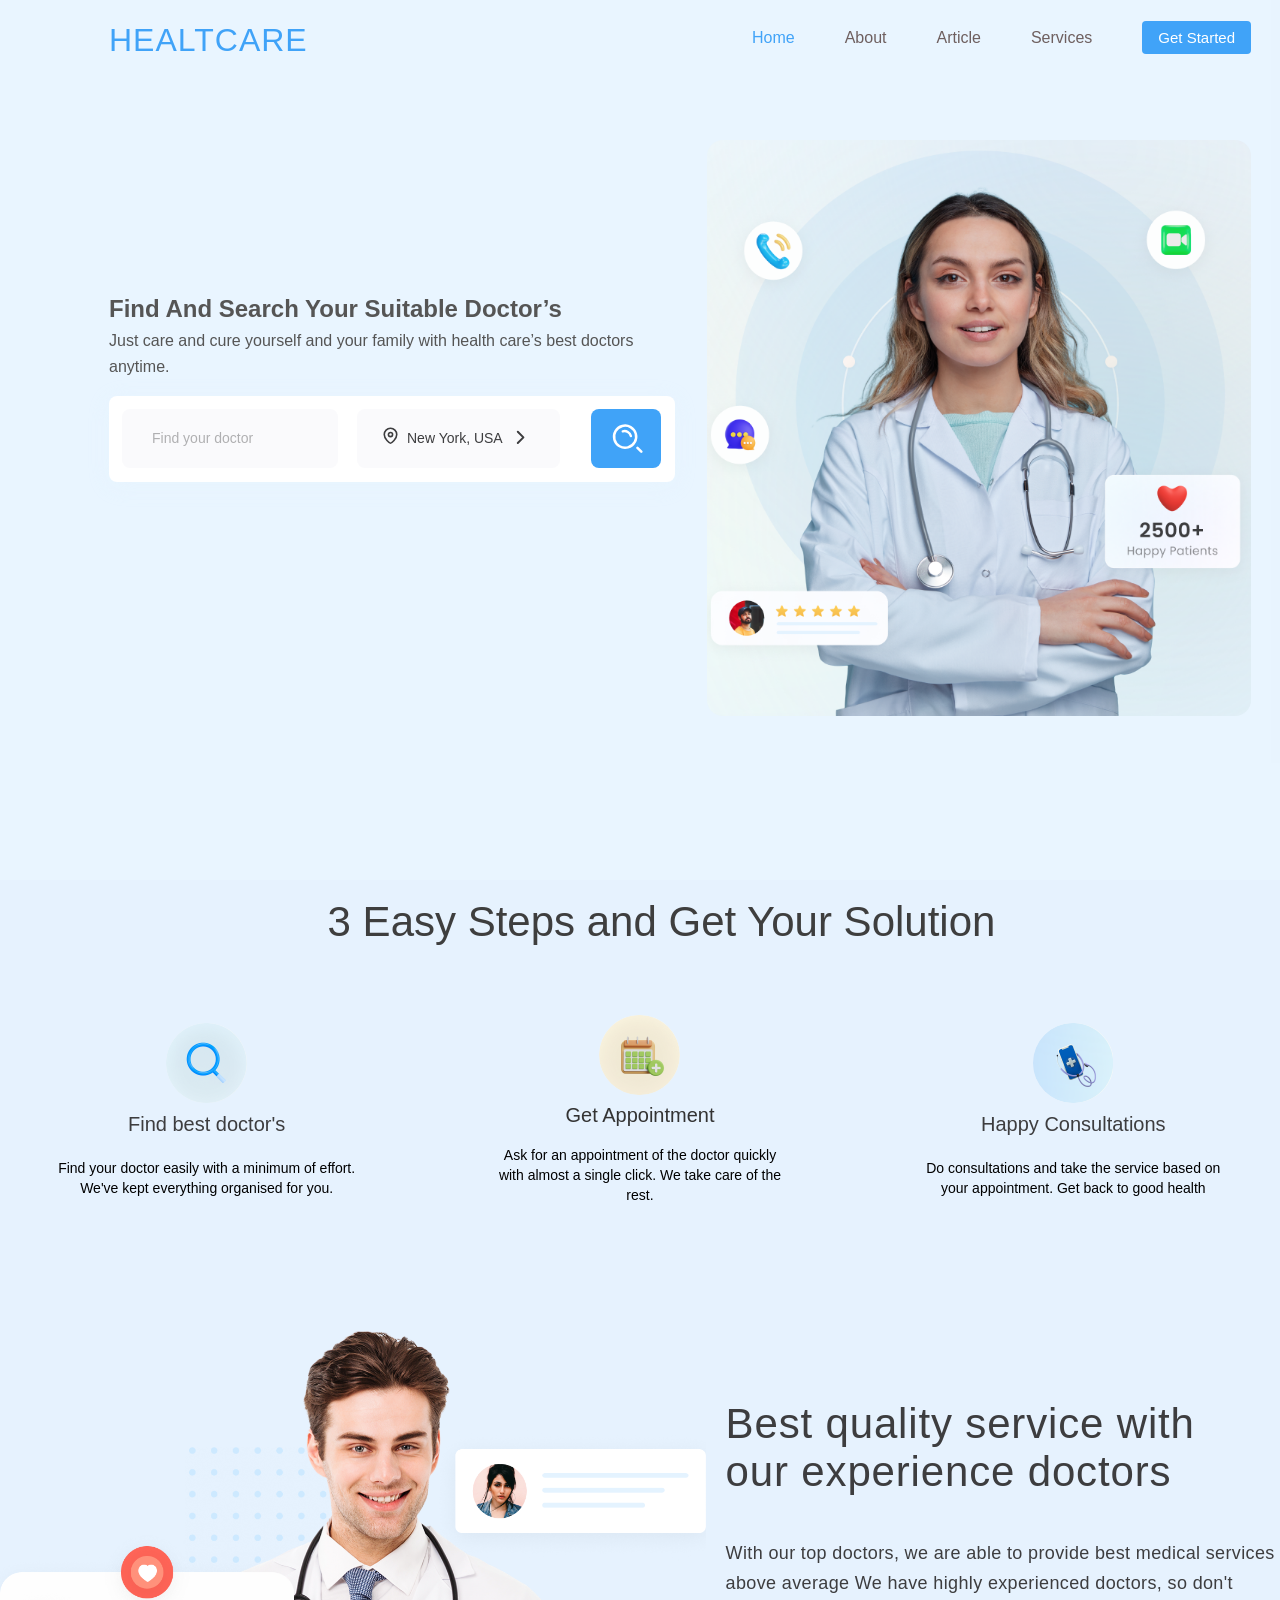
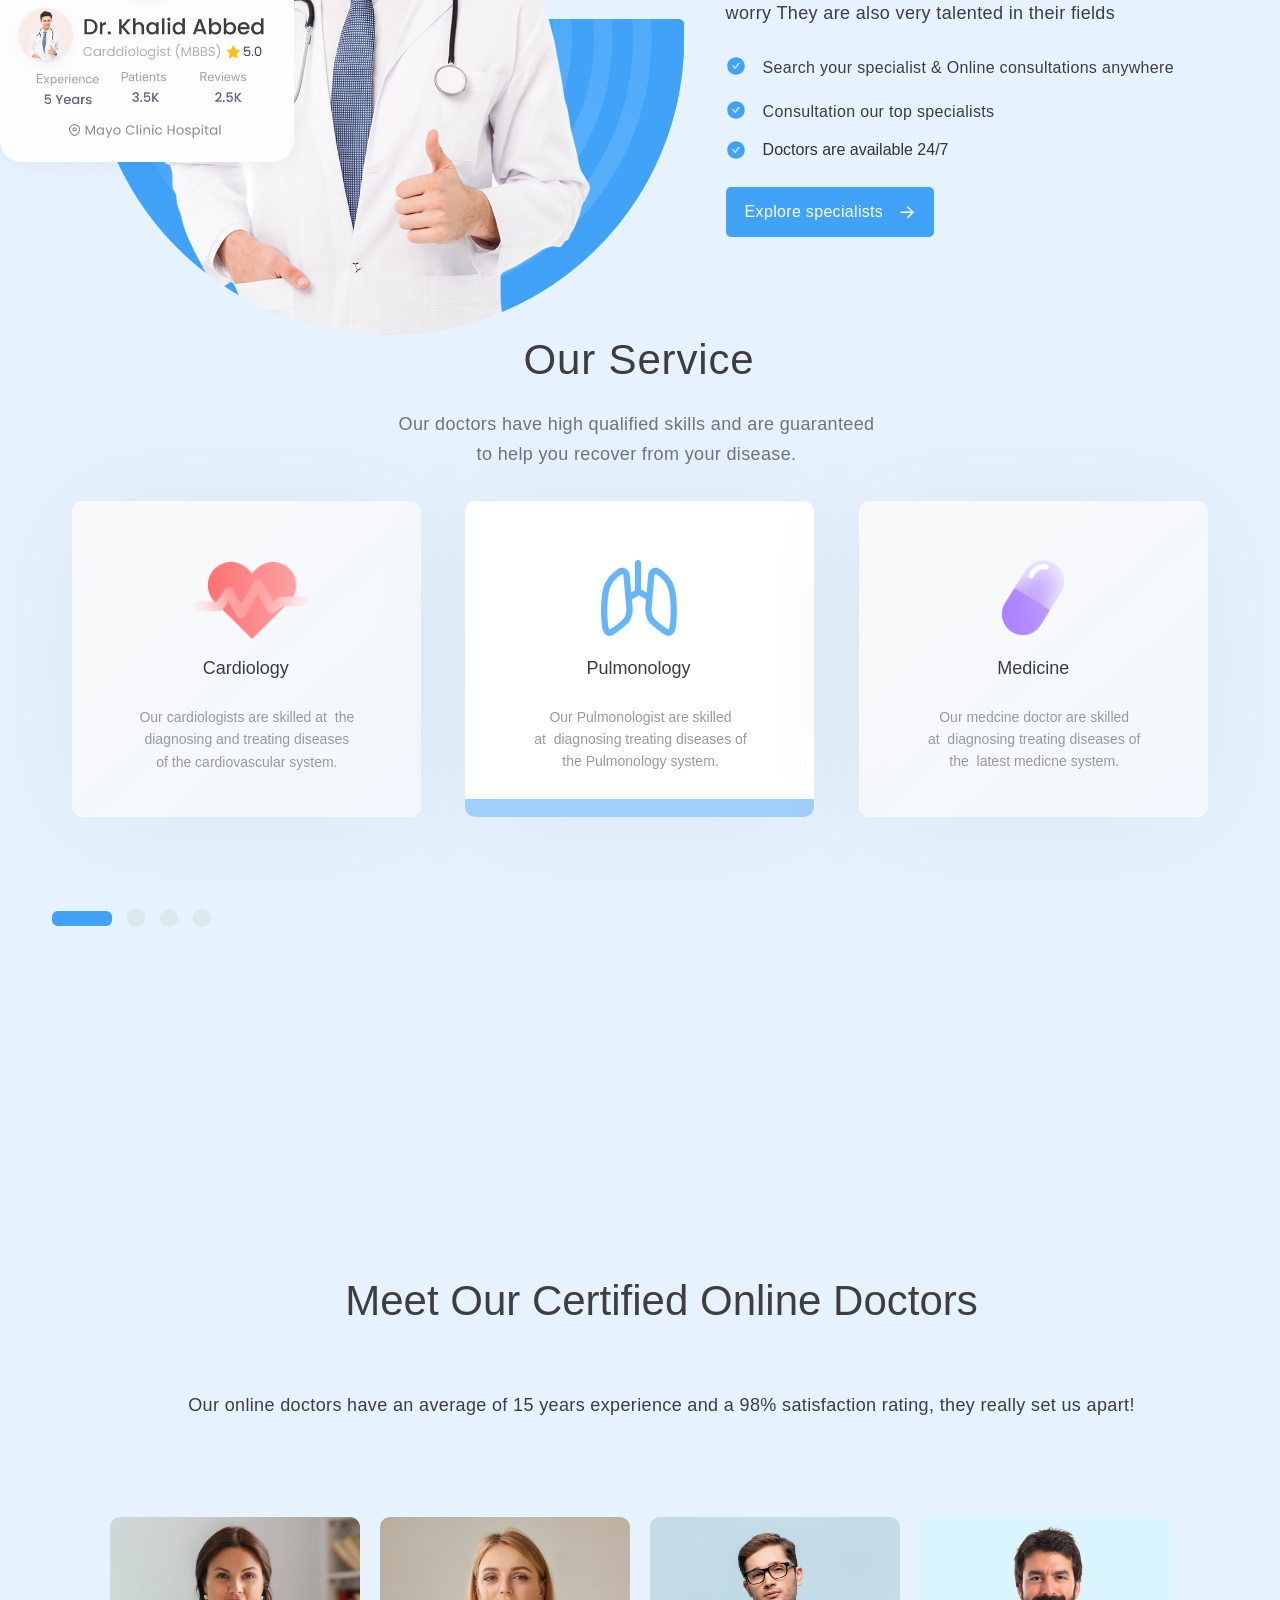
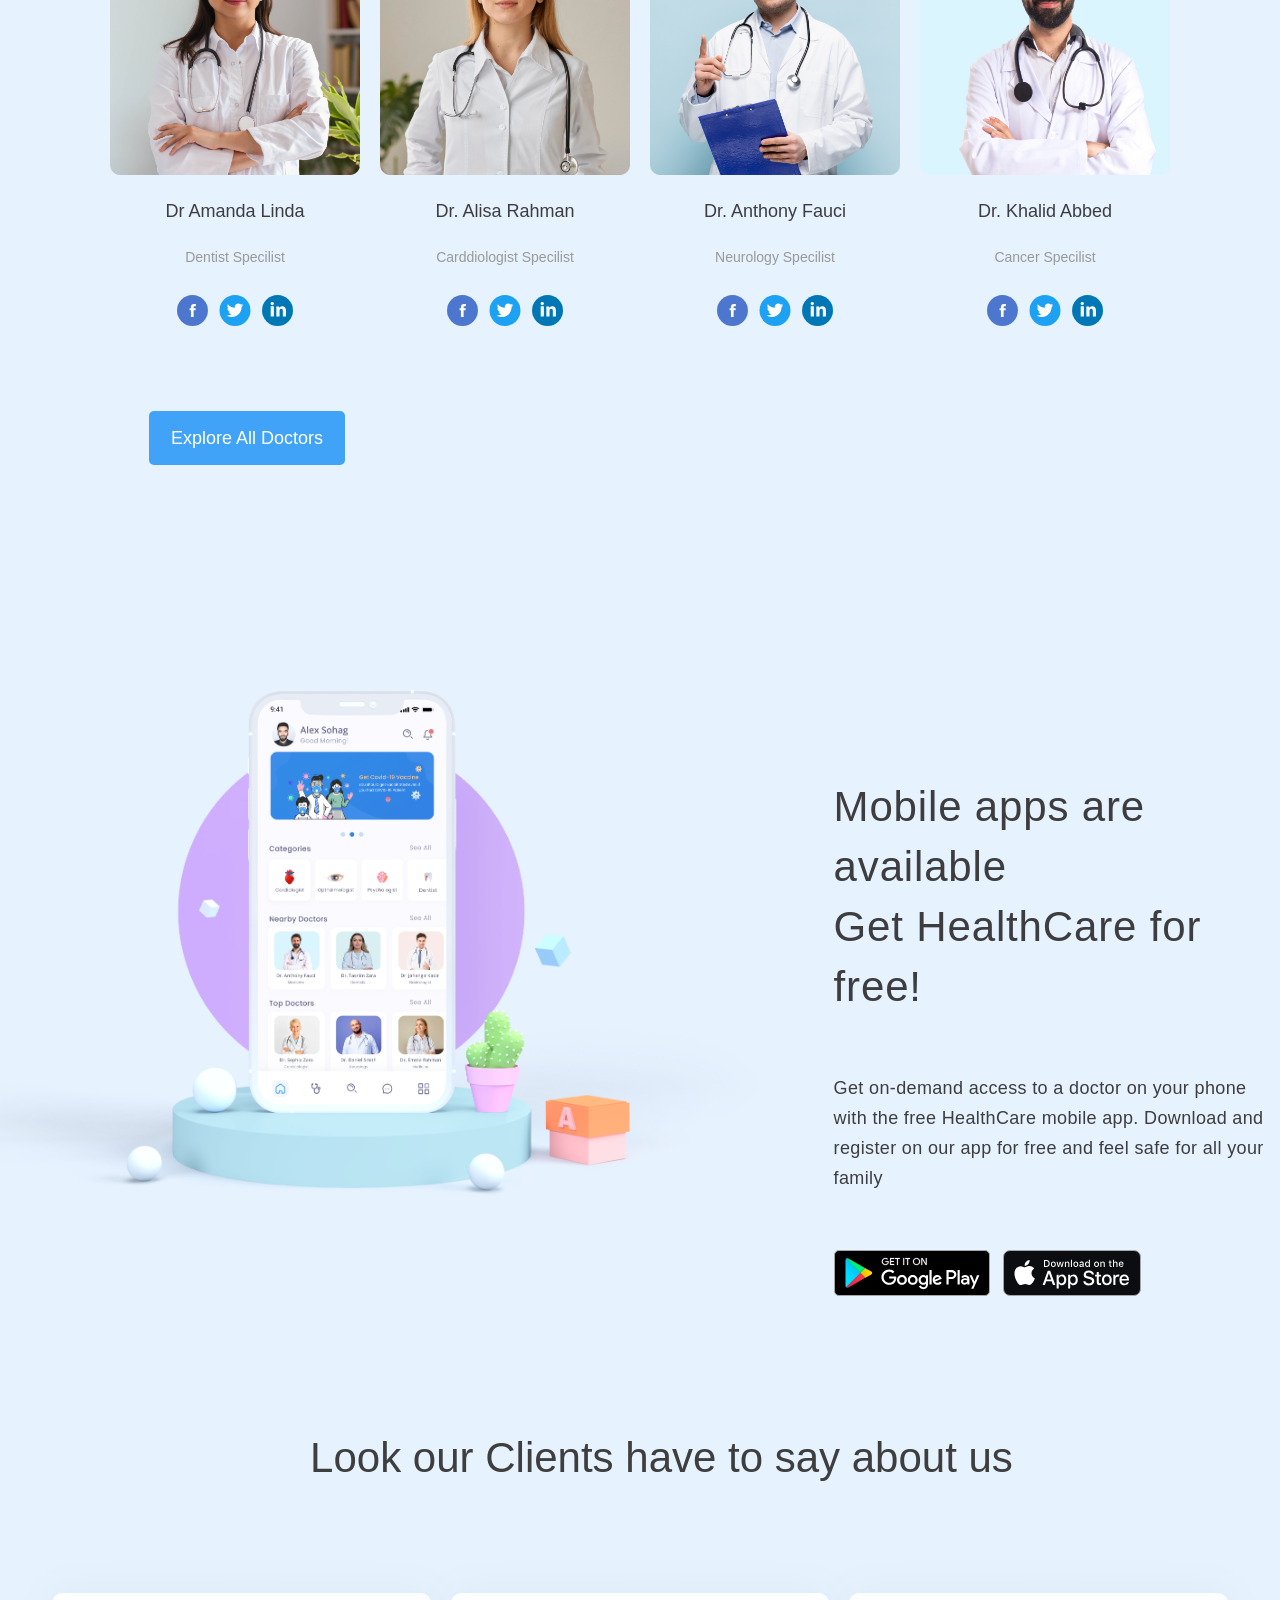
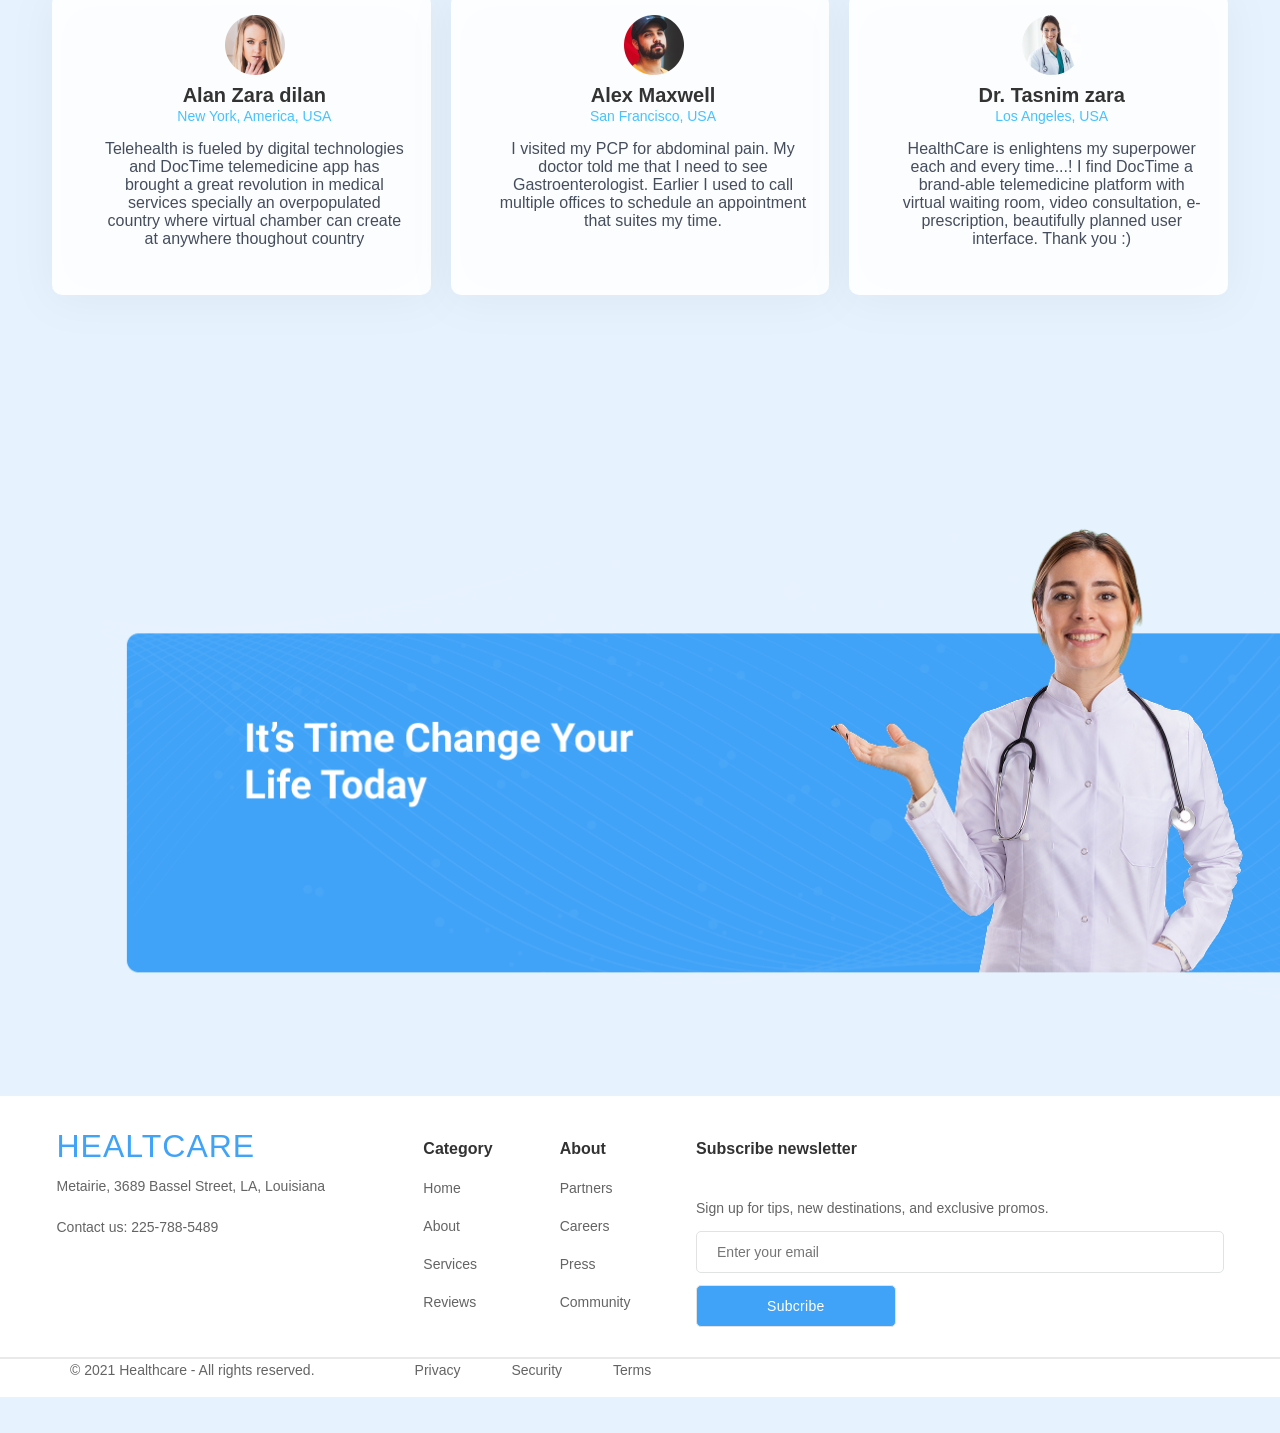
==== Lab3_4/index.html @ bb08fbaa "make lab3_4" ====
<!DOCTYPE html>
<html lang="en">
  <head>
    <meta charset="UTF-8" />
    <meta name="viewport" content="width=device-width, initial-scale=1.0" />
    <title>Healthcare - Medical Services</title>
    <link rel="stylesheet" href="style.css" />
  </head>
  <body>
    <div class="page-container">
      <main class="main-content">
        <header class="header-section">
          <div class="header-container">
            <div class="header-content">
              <div class="navigation-wrapper">
                <h1 class="logo">HEALTCARE</h1>
                <nav
                  class="main-navigation"
                  role="navigation"
                  aria-label="Main navigation"
                >
                  <ul class="nav-list">
                    <li><a href="#home" class="nav-link active">Home</a></li>
                    <li><a href="#about" class="nav-link">About</a></li>
                    <li><a href="#article" class="nav-link">Article</a></li>
                    <li><a href="#services" class="nav-link">Services</a></li>
                    <li>
                      <a href="#get-started" class="nav-link cta-button"
                        >Get Started</a
                      >
                    </li>
                  </ul>
                  <img src="img/burger.png" alt="" class="burger">
                </nav>
              </div>

              <section class="hero">
                <div class="container hero-inner">
                  <div class="hero-text">
                    <h1>Find And Search Your <span>Suitable Doctor’s</span></h1>
                    <p>
                      Just care and cure yourself and your family with health
                      care’s best doctors anytime.
                    </p>
                    <div class="search-box">
                      <div class="box">
                        <div class="search-cta">
                          <div class="rectangle"></div>
                          <div class="div"></div>
                          <div class="text-wrapper">Find your doctor</div>
                          <div class="rectangle-2"></div>
                          <div class="icon">
                            <div class="location">
                              <svg
                                width="15"
                                height="18"
                                viewBox="0 0 15 18"
                                fill="none"
                                xmlns="http://www.w3.org/2000/svg"
                              >
                                <path
                                  fill-rule="evenodd"
                                  clip-rule="evenodd"
                                  d="M9.58341 7.52731C9.58341 6.38437 8.65072 5.45825 7.5005 5.45825C6.34944 5.45825 5.41675 6.38437 5.41675 7.52731C5.41675 8.6694 6.34944 9.59552 7.5005 9.59552C8.65072 9.59552 9.58341 8.6694 9.58341 7.52731Z"
                                  stroke="#3D3D3F"
                                  stroke-width="1.6"
                                  stroke-linecap="round"
                                  stroke-linejoin="round"
                                />
                                <path
                                  fill-rule="evenodd"
                                  clip-rule="evenodd"
                                  d="M7.49962 16.2152C6.50089 16.2152 1.25003 11.9939 1.25003 7.57932C1.25003 4.12333 4.04761 1.32104 7.49962 1.32104C10.9516 1.32104 13.75 4.12333 13.75 7.57932C13.75 11.9939 8.49835 16.2152 7.49962 16.2152Z"
                                  stroke="#3D3D3F"
                                  stroke-width="1.6"
                                  stroke-linecap="round"
                                  stroke-linejoin="round"
                                />
                              </svg>
                            </div>
                          </div>
                          <div class="iconly-light-arrow">
                            <svg
                              width="20"
                              height="20"
                              viewBox="0 0 20 20"
                              fill="none"
                              xmlns="http://www.w3.org/2000/svg"
                            >
                              <path
                                d="M15.2 6.80005L9.6 12.4L4 6.80005"
                                stroke="#3D3D3F"
                                stroke-width="2"
                                stroke-linecap="round"
                                stroke-linejoin="round"
                              />
                            </svg>
                          </div>
                          <div class="text-wrapper-2">New York, USA</div>
                          <div class="rectangle-3"></div>
                          <div class="search-button">
                            <div class="search">
                              <svg
                                width="33"
                                height="37"
                                viewBox="0 0 33 37"
                                fill="none"
                                xmlns="http://www.w3.org/2000/svg"
                              >
                                <path
                                  d="M12.2201 4.99443C18.1222 3.40067 24.1989 6.89357 25.7929 12.7957C27.3867 18.6976 23.8945 24.7741 17.9927 26.3683C12.0906 27.9623 6.01335 24.4702 4.4191 18.5682C2.82504 12.666 6.31784 6.58848 12.2201 4.99443Z"
                                  stroke="white"
                                  stroke-width="2.5"
                                />
                                <path
                                  d="M20.8703 14.9758C19.9242 11.4725 16.3172 9.39954 12.8139 10.3457"
                                  stroke="white"
                                  stroke-width="2.5"
                                  stroke-linecap="round"
                                />
                                <path
                                  d="M27.4665 26.8059L31.2991 30.6875"
                                  stroke="white"
                                  stroke-width="2.5"
                                  stroke-linecap="round"
                                />
                              </svg>
                            </div>
                          </div>
                        </div>
                      </div>
                    </div>
                  </div>
                  <div class="hero-img">
                    <img src="img/hero.png" alt="Doctor" />
                  </div>
                </div>
              </section>
            </div>
          </div>
        </header>

        <div class="content-wrapper">
          <section class="steps-section" aria-labelledby="steps-heading">
            <h2 id="steps-heading" class="section-title">
              3 Easy Steps and Get Your Solution
            </h2>

            <div class="steps-container">
              <div class="steps-grid">
                <article class="step-card">
                  <div class="step-content">
                    <div class="step-header">
                      <img
                        src="img/search.png"
                        alt="Find doctors icon"
                        class="step-icon"
                      />
                      <h3 class="step-title">Find best doctor's</h3>
                    </div>
                    <p class="step-description">
                      Find your doctor easily with a minimum of effort. We've
                      kept everything organised for you.
                    </p>
                  </div>
                </article>

                <article class="step-card">
                  <div class="step-content">
                    <img
                      src="img/calendar.png"
                      alt="Get appointment icon"
                      class="step-icon"
                    />
                    <h3 class="step-title">Get Appointment</h3>
                    <p class="step-description">
                      Ask for an appointment of the doctor quickly with almost a
                      single click. We take care of the rest.
                    </p>
                  </div>
                </article>

                <article class="step-card">
                  <div class="step-content">
                    <div class="step-header">
                      <img
                        src="img/phone.png"
                        alt="Happy consultations icon"
                        class="step-icon"
                      />
                      <h3 class="step-title">Happy Consultations</h3>
                    </div>
                    <p class="step-description">
                      Do consultations and take the service based on your
                      appointment. Get back to good health
                    </p>
                  </div>
                </article>
              </div>
            </div>
          </section>

          <section
            class="quality-service-section"
            aria-labelledby="quality-heading"
          >
            <div class="quality-container">
              <div class="quality-image-wrapper">
                <img
                  src="img/Dr_Khalid.png"
                  alt="Quality service illustration"
                  class="quality-image"
                />
              </div>

              <div class="quality-content">
                <h2 id="quality-heading" class="quality-title">
                  Best quality service with our experience doctors
                </h2>
                <p class="quality-description">
                  With our top doctors, we are able to provide best medical
                  services above average We have highly experienced doctors, so
                  don't worry They are also very talented in their fields
                </p>

                <div class="features-list">
                  <div class="feature-item">
                    <div class="feature-icons">
                      <svg
                        width="18"
                        height="18"
                        viewBox="0 0 18 18"
                        fill="none"
                        xmlns="http://www.w3.org/2000/svg"
                        class="feature-icon"
                      >
                        <path
                          d="M9 0.25C4.16797 0.25 0.25 4.16797 0.25 9C0.25 13.832 4.16797 17.75 9 17.75C13.832 17.75 17.75 13.832 17.75 9C17.75 4.16797 13.832 0.25 9 0.25ZM12.7793 6.14258L8.66602 11.8457C8.60853 11.9259 8.53274 11.9913 8.44493 12.0364C8.35713 12.0815 8.25984 12.1051 8.16113 12.1051C8.06242 12.1051 7.96513 12.0815 7.87733 12.0364C7.78953 11.9913 7.71374 11.9259 7.65625 11.8457L5.2207 8.4707C5.14648 8.36719 5.2207 8.22266 5.34766 8.22266H6.26367C6.46289 8.22266 6.65234 8.31836 6.76953 8.48242L8.16016 10.4121L11.2305 6.1543C11.3477 5.99219 11.5352 5.89453 11.7363 5.89453H12.6523C12.7793 5.89453 12.8535 6.03906 12.7793 6.14258Z"
                          fill="#40A3F8"
                        />
                      </svg>
                    </div>
                    <div class="feature-text">
                      <p class="feature-title">
                        Search your specialist & Online consultations anywhere
                      </p>
                    </div>
                  </div>

                  <div class="feature-item">
                    <div class="feature-icons">
                      <svg
                        width="18"
                        height="18"
                        viewBox="0 0 18 18"
                        fill="none"
                        xmlns="http://www.w3.org/2000/svg"
                        class="feature-icon"
                      >
                        <path
                          d="M9 0.25C4.16797 0.25 0.25 4.16797 0.25 9C0.25 13.832 4.16797 17.75 9 17.75C13.832 17.75 17.75 13.832 17.75 9C17.75 4.16797 13.832 0.25 9 0.25ZM12.7793 6.14258L8.66602 11.8457C8.60853 11.9259 8.53274 11.9913 8.44493 12.0364C8.35713 12.0815 8.25984 12.1051 8.16113 12.1051C8.06242 12.1051 7.96513 12.0815 7.87733 12.0364C7.78953 11.9913 7.71374 11.9259 7.65625 11.8457L5.2207 8.4707C5.14648 8.36719 5.2207 8.22266 5.34766 8.22266H6.26367C6.46289 8.22266 6.65234 8.31836 6.76953 8.48242L8.16016 10.4121L11.2305 6.1543C11.3477 5.99219 11.5352 5.89453 11.7363 5.89453H12.6523C12.7793 5.89453 12.8535 6.03906 12.7793 6.14258Z"
                          fill="#40A3F8"
                        />
                      </svg>
                    </div>
                    <div class="feature-text">
                      <p class="feature-title">
                        Consultation our top specialists
                      </p>
                    </div>
                  </div>

                  <div class="feature-item">
                    <svg
                      width="18"
                      height="18"
                      viewBox="0 0 18 18"
                      fill="none"
                      xmlns="http://www.w3.org/2000/svg"
                      class="feature-icon"
                    >
                      <path
                        d="M9 0.25C4.16797 0.25 0.25 4.16797 0.25 9C0.25 13.832 4.16797 17.75 9 17.75C13.832 17.75 17.75 13.832 17.75 9C17.75 4.16797 13.832 0.25 9 0.25ZM12.7793 6.14258L8.66602 11.8457C8.60853 11.9259 8.53274 11.9913 8.44493 12.0364C8.35713 12.0815 8.25984 12.1051 8.16113 12.1051C8.06242 12.1051 7.96513 12.0815 7.87733 12.0364C7.78953 11.9913 7.71374 11.9259 7.65625 11.8457L5.2207 8.4707C5.14648 8.36719 5.2207 8.22266 5.34766 8.22266H6.26367C6.46289 8.22266 6.65234 8.31836 6.76953 8.48242L8.16016 10.4121L11.2305 6.1543C11.3477 5.99219 11.5352 5.89453 11.7363 5.89453H12.6523C12.7793 5.89453 12.8535 6.03906 12.7793 6.14258Z"
                        fill="#40A3F8"
                      />
                    </svg>
                    <p class="feature-title">Doctors are available 24/7</p>
                  </div>

                  <button class="explore-button" type="button">
                    <span>Explore specialists</span>
                    <svg
                      width="24"
                      height="24"
                      viewBox="0 0 24 24"
                      fill="none"
                      xmlns="http://www.w3.org/2000/svg"
                      class="button-icon"
                    >
                      <path
                        d="M10 12.25H22.0001"
                        stroke="white"
                        stroke-width="1.5"
                        stroke-linecap="round"
                        stroke-linejoin="round"
                      />
                      <path
                        d="M16.75 7L22 12.25L16.75 17.5001"
                        stroke="white"
                        stroke-width="1.5"
                        stroke-linecap="round"
                        stroke-linejoin="round"
                      />
                    </svg>
                  </button>
                </div>
              </div>
            </div>
          </section>

          <section class="services-section" aria-labelledby="services-heading">
            <div class="our-service">
              <div class="text-wrapper">Our Service</div>
              <p class="div">
                Our doctors have high qualified skills and are guaranteed to
                help you recover from your disease.
              </p>
              <div class="branches">
                <div class="cardiology">
                  <div class="rectangle"></div>
                  <div class="group">
                    <img class="icon" src="img/heart.png" />
                  </div>
                  <div class="text-wrapper-2">Cardiology</div>
                  <div class="flexcontainer">
                    <p class="text">
                      <span class="span"
                        >Our cardiologists are skilled at&nbsp;&nbsp;the
                        diagnosing and treating diseases</span
                      >
                    </p>
                    <p class="text">
                      <span class="span">of the cardiovascular system.</span>
                    </p>
                  </div>
                </div>
                <div class="pulmonology">
                  <div class="shape"><div class="rectangle-2"></div></div>
                  <div class="text-wrapper-3">Pulmonology</div>
                  <img class="icon" src="img/lungs.png" />
                  <p class="p">
                    Our Pulmonologist are skilled at&nbsp;&nbsp;diagnosing
                    treating diseases of the Pulmonology system.
                  </p>
                </div>
                <div class="medicine">
                  <div class="rectangle"></div>
                  <div class="group-2">
                    <img class="icon" src="img/pill.png" />
                  </div>
                  <div class="text-wrapper-4">Medicine</div>
                  <p class="p">
                    Our medcine doctor are skilled at&nbsp;&nbsp;diagnosing
                    treating diseases of the&nbsp;&nbsp;latest medicne system.
                  </p>
                </div>
              </div>
              <img class="nav-bar" src="img/slider.png" />
            </div>
          </section>

          <section class="doctors-section" aria-labelledby="doctors-heading">
            <h2 id="doctors-heading" class="section-title">
              Meet Our Certified Online Doctors
            </h2>
            <p class="doctors-description">
              Our online doctors have an average of 15 years experience and a
              98% satisfaction rating, they really set us apart!
            </p>

            <div class="doctors-grid">
              <article class="doctor-card">
                <img
                  src="img/doctor1.png"
                  alt="Dr Amanda Linda"
                  class="doctor-photo"
                />
                <h3 class="doctor-name">Dr Amanda Linda</h3>
                <p class="doctor-specialty">Dentist Specilist</p>
                <img
                  src="img/Social-Icons.svg"
                  alt="Rating stars"
                  class="doctor-rating"
                />
              </article>

              <article class="doctor-card">
                <img
                  src="img/doctor2.png"
                  alt="Dr. Alisa Rahman"
                  class="doctor-photo"
                />
                <h3 class="doctor-name">Dr. Alisa Rahman</h3>
                <p class="doctor-specialty">Carddiologist Specilist</p>
                <img
                  src="img/Social-Icons.svg"
                  alt="Rating stars"
                  class="doctor-rating"
                />
              </article>

              <article class="doctor-card">
                <img
                  src="img/doctor3.png"
                  alt="Dr. Anthony Fauci"
                  class="doctor-photo"
                />
                <h3 class="doctor-name">Dr. Anthony Fauci</h3>
                <p class="doctor-specialty">Neurology Specilist</p>
                <img
                  src="img/Social-Icons.svg"
                  alt="Rating stars"
                  class="doctor-rating"
                />
              </article>

              <article class="doctor-card">
                <img
                  src="img/doctor4.png"
                  alt="Dr. Khalid Abbed"
                  class="doctor-photo"
                />
                <h3 class="doctor-name">Dr. Khalid Abbed</h3>
                <p class="doctor-specialty">Cancer Specilist</p>
                <img
                  src="img/Social-Icons.svg"
                  alt="Rating stars"
                  class="doctor-rating"
                />
              </article>
            </div>

            <div class="explore-doctors-wrapper">
              <button class="explore-doctors-button" type="button">
                Explore All Doctors
              </button>
            </div>
          </section>

          <section
            class="mobile-app-section"
            aria-labelledby="mobile-app-heading"
          >
            <div class="mobile-app-container">
              <div class="mobile-app-image-wrapper">
                <img
                  src="img/mobile_app.png"
                  alt="Mobile app preview"
                  class="mobile-app-image"
                />
              </div>

              <div class="mobile-app-content">
                <h2 id="mobile-app-heading" class="mobile-app-title">
                  Mobile apps are available<br />Get HealthCare for free!<br />
                </h2>
                <p class="mobile-app-description">
                  Get on-demand access to a doctor on your phone with the free
                  HealthCare mobile app. Download and register on our app for
                  free and feel safe for all your family
                </p>
                <img
                  src="img/download.svg"
                  alt="Download app buttons"
                  class="download-buttons"
                />
              </div>
            </div>
          </section>

          <section
            class="testimonials-section"
            aria-labelledby="testimonials-heading"
          >
            <h2 id="testimonials-heading" class="section-title">
              Look our Clients have to say about us
            </h2>

            <div class="testimonials-grid">
              <article class="testimonial-card">
                <div class="testimonial-content">
                  <img
                    src="img/client1.png"
                    alt="Alan Zara dilan"
                    class="client-photo"
                  />
                  <h3 class="client-name">Alan Zara dilan</h3>
                  <p class="client-location">New York, America, USA</p>
                  <blockquote class="testimonial-text">
                    Telehealth is fueled by digital technologies and DocTime
                    telemedicine app has brought a great revolution in medical
                    services specially an overpopulated country where virtual
                    chamber can create at anywhere thoughout country
                  </blockquote>
                </div>
              </article>

              <article class="testimonial-card">
                <div class="testimonial-content">
                  <img
                    src="img/client2.png"
                    alt="Alex Maxwell"
                    class="client-photo"
                  />
                  <h3 class="client-name">Alex Maxwell</h3>
                  <p class="client-location">San Francisco, USA</p>
                  <blockquote class="testimonial-text">
                    I visited my PCP for abdominal pain. My doctor told me that
                    I need to see Gastroenterologist. Earlier I used to call
                    multiple offices to schedule an appointment that suites my
                    time.
                  </blockquote>
                </div>
              </article>

              <article class="testimonial-card">
                <div class="testimonial-content">
                  <img
                    src="img/client3.png"
                    alt="Alex Maxwell"
                    class="client-photo"
                  />
                  <h3 class="client-name">Dr. Tasnim zara</h3>
                  <p class="client-location">Los Angeles, USA</p>
                  <blockquote class="testimonial-text">
                    HealthCare is enlightens my superpower each and every
                    time...! I find DocTime a brand-able telemedicine platform
                    with virtual waiting room, video consultation,
                    e-prescription, beautifully planned user interface. Thank
                    you :)
                  </blockquote>
                </div>
              </article>
            </div>
          </section>
        </div>
      </main>

      <div class="cta-section">
        <img src="img/banner.png" alt="" />
      </div>

      <footer class="footer-section">
        <div class="footer-container">
          <div class="footer-content">
            <div class="footer-brand">
              <h2 class="footer-logo">HEALTCARE</h2>
              <address class="footer-address">
                <p>Metairie, 3689 Bassel Street, LA, Louisiana</p>
                <p>Contact us: 225-788-5489</p>
              </address>
            </div>

            <div class="footer-links">
              <div class="footer-columns">
                <div class="footer-column">
                  <h3 class="footer-column-title">Category</h3>
                  <ul class="footer-list">
                    <li><a href="#home" class="footer-link">Home</a></li>
                    <li><a href="#about" class="footer-link">About</a></li>
                    <li>
                      <a href="#services" class="footer-link">Services</a>
                    </li>
                    <li><a href="#reviews" class="footer-link">Reviews</a></li>
                  </ul>
                </div>

                <div class="footer-column">
                  <h3 class="footer-column-title">About</h3>
                  <ul class="footer-list">
                    <li>
                      <a href="#partners" class="footer-link">Partners</a>
                    </li>
                    <li><a href="#careers" class="footer-link">Careers</a></li>
                    <li><a href="#press" class="footer-link">Press</a></li>
                    <li>
                      <a href="#community" class="footer-link">Community</a>
                    </li>
                  </ul>
                </div>

                <div class="footer-column newsletter-column">
                  <h3 class="footer-column-title">Subscribe newsletter</h3>
                  <p class="newsletter-description">
                    Sign up for tips, new destinations, and exclusive promos.
                  </p>
                  <form
                    class="newsletter-form"
                    role="form"
                    aria-label="Newsletter subscription"
                  >
                    <div class="email-input-wrapper">
                      <label for="email-input" class="visually-hidden"
                        >Email address</label
                      >
                      <input
                        type="email"
                        id="email-input"
                        class="email-input"
                        placeholder="Enter your email"
                        required
                      />
                    </div>
                    <button type="submit" class="subscribe-button">
                      Subcribe
                    </button>
                  </form>
                </div>
              </div>
            </div>
          </div>
        </div>

        <div class="footer-divider"></div>

        <div class="footer-bottom">
          <p class="copyright">© 2021 Healthcare - All rights reserved.</p>
          <nav
            class="footer-legal-nav"
            role="navigation"
            aria-label="Legal navigation"
          >
            <ul class="legal-links">
              <li><a href="#privacy" class="legal-link">Privacy</a></li>
              <li><a href="#security" class="legal-link">Security</a></li>
              <li><a href="#terms" class="legal-link">Terms</a></li>
            </ul>
          </nav>
        </div>
      </footer>
    </div>
  </body>
</html>
---- Lab3_4/style.css ----
* {
  margin: 0;
  padding: 0;
  box-sizing: border-box;
}

body {
  font-family: -apple-system, Roboto, Helvetica, sans-serif;
  line-height: 1.6;
  color: #333;
}

.visually-hidden {
  position: absolute;
  width: 1px;
  height: 1px;
  padding: 0;
  margin: -1px;
  overflow: hidden;
  clip: rect(0, 0, 0, 0);
  white-space: nowrap;
  border: 0;
}

.page-container {
  background-color: #e6f2fe;
  overflow: hidden;
  display: flex;
  flex-direction: column;
  position: relative;
  min-height: 6050px;
  width: 100%;
  padding-bottom: 36px;
  align-items: stretch;
}

@media (max-width: 991px) {
  .page-container {
    max-width: 100%;
  }
}

.page-background {
  position: absolute;
  inset: 0;
  height: 100%;
  width: 100%;
  object-fit: cover;
  object-position: center;
}

.main-content {
  position: relative;
  display: flex;
  width: 100%;
  padding-bottom: 285px;
  flex-direction: column;
  align-items: stretch;
}

@media (max-width: 991px) {
  .main-content {
    max-width: 100%;
    padding-bottom: 100px;
  }
}

.header-section {
  background-color: rgba(238, 250, 255, 0.3);
  width: 100%;
  font-weight: 500;
}

@media (max-width: 991px) {
  .header-section {
    max-width: 100%;
  }
}

.header-container {
  display: flex;
  flex-direction: column;
  background-blend-mode: normal;
  position: relative;
  min-height: 880px;
  width: 100%;
  padding: 24px 0 1px 80px;
}

@media (max-width: 991px) {
  .header-container {
    max-width: 100%;
    padding-left: 20px;
  }
}

.header-background {
  position: absolute;
  inset: 0;
  height: 100%;
  width: 100%;
  object-fit: cover;
  object-position: center;
}

.header-content {
  position: relative;
  align-self: center;
  display: flex;
  width: 100%;
  max-width: 1142px;
  align-items: stretch;
  gap: 20px;
  flex-wrap: wrap;
  justify-content: space-between;
}

@media (max-width: 991px) {
  .header-content {
    max-width: 100%;
  }
}

.navigation-wrapper {
  position: relative;
  align-self: center;
  display: flex;
  width: 100%;
  max-width: 1142px;
  align-items: stretch;
  gap: 20px;
  flex-wrap: wrap;
  justify-content: space-between;
}

.logo {
  color: rgba(64, 163, 248, 1);
  letter-spacing: 1px;
  font: 32px/1 Rubik, -apple-system, Roboto, Helvetica, sans-serif;
  margin: 0;
}

.main-navigation {
  align-self: start;
  margin-top: 5px;
}

.nav-list {
  display: flex;
  align-items: stretch;
  gap: 40px 50px;
  font: 16px Poppins, -apple-system, Roboto, Helvetica, sans-serif;
  list-style: none;
}

@media (max-width: 991px) {
  .nav-list {
    max-width: 100%;
    flex-wrap: wrap;
    gap: 20px;
  }
}

.nav-link {
  text-decoration: none;
  color: rgba(110, 95, 95, 1);
  transition: color 0.3s ease;
}

.nav-link:hover,
.nav-link:focus {
  color: rgba(64, 163, 248, 1);
}

.nav-link.active {
  color: rgba(64, 163, 248, 1);
}

.cta-button {
  color: rgba(255, 255, 255, 1);
  font-size: 15px;
  line-height: 1;
  background-color: rgba(64, 163, 248, 1);
  padding: 8px 16px;
  border-radius: 4px;
}

.hero {
  padding: 4rem 0;
  display: flex;
  align-items: center;
}

.hero-inner {
  display: grid;
  grid-template-columns: 1fr 1fr;
  gap: 2rem;
}

.hero-text {
  margin-top: 150px;
  margin-bottom: 1rem;
  color: #555;
  overflow: visible;
}

.hero-text p {
  margin-bottom: 1rem;
  color: #555;
}

@media (max-width: 600px) {
  .hero-text {
    width: 80%;
  }
}

@media (max-width: 480px) {
  .hero-text {
    width: 300px;
  }
}

.search-box {
  display: flex;
  gap: 0.5rem;
}

.box {
  position: relative;
  width: 566px;
  height: 86px;
}

.box .search-cta {
  display: flex;
  top: 601px;
  left: 137px;
  width: 570px;
  height: 86px;
}

.box .rectangle {
  top: 0;
  left: 0;
  width: 566px;
  height: 86px;
  background-color: #ffffff;
  box-shadow: 0px 4px 22px #e3f4fb4c;
  position: absolute;
  border-radius: 8px;
}

.box .div {
  top: 13px;
  left: 13px;
  width: 216px;
  height: 59px;
  background-color: #f5f6fa85;
  position: absolute;
  border-radius: 8px;
}

.box .text-wrapper {
  position: absolute;
  top: 30px;
  left: 43px;
  font-family: "Poppins-Regular", Helvetica;
  font-weight: 400;
  color: #0000004c;
  font-size: 14px;
  letter-spacing: 0;
  line-height: 24px;
  white-space: nowrap;
}

.box .rectangle-2 {
  top: 13px;
  left: 248px;
  width: 203px;
  height: 59px;
  background-color: #f5f6fa85;
  position: absolute;
  border-radius: 8px;
}

.box .icon {
  position: absolute;
  width: 2.63%;
  height: 17.32%;
  top: 36.42%;
  left: 48.25%;
  display: flex;
}

.box .location {
  margin-left: 8.33%;
  width: 12.5px;
  margin-right: 8.33%;
  flex: 1;
  position: relative;
}

.box .stroke {
  position: absolute;
  width: 33.33%;
  height: 27.78%;
  top: 22.41%;
  left: 26.93%;
}

.box .img {
  position: absolute;
  width: 100%;
  height: 100%;
  top: -5.37%;
  left: -6.4%;
}

.box .iconly-light-arrow {
  position: absolute;
  top: 32px;
  left: 402px;
  width: 19px;
  height: 19px;
  transform: rotate(-90deg);
}

.box .iconly-light-arrow-2 {
  position: absolute;
  width: 100%;
  height: 100%;
  top: 0;
  left: 0;
  transform: rotate(90deg);
}

.box .text-wrapper-2 {
  position: absolute;
  top: 30px;
  left: 298px;
  font-family: "Poppins-Regular", Helvetica;
  font-weight: 400;
  color: #3d3d3f;
  font-size: 14px;
  letter-spacing: 0;
  line-height: 24px;
  white-space: nowrap;
}

.box .rectangle-3 {
  top: 13px;
  left: 482px;
  width: 70px;
  height: 59px;
  background-color: #40a3f8;
  position: absolute;
  border-radius: 8px;
}

.box .search-button {
  position: absolute;
  width: 25px;
  height: 31px;
  top: 25px;
  left: 501px;
  display: flex;
}

.box .search {
  margin-top: 0;
  width: 24.64px;
  height: 31.03px;
  margin-left: 0;
  position: relative;
}

.box .ellipse {
  position: absolute;
  top: 1px;
  left: 0;
  width: 25px;
  height: 25px;
  border-radius: 12.32px;
  border: 2.5px solid;
  border-color: #ffffff;
}

.box .ellipse-2 {
  position: absolute;
  top: 6px;
  left: 10px;
  width: 11px;
  height: 7px;
  transform: rotate(15.11deg);
}

.box .vector {
  position: absolute;
  top: 25px;
  left: 20px;
  width: 6px;
  height: 6px;
  transform: rotate(15.11deg);
}

@media (max-width: 610px) {
  .box {
    display: none;
  }
}

.hero-img img {
  width: 100%;
  border-radius: 16px;
}

@media (max-width: 1024px) {
  .hero-inner,
  .app-inner {
    grid-template-columns: 1fr;
  }
  .hero-text {
    margin-top: 0;
  }
}

@media (max-width: 991px) {
  .hero-image {
    max-width: 100%;
    margin-top: 40px;
  }
}

.content-wrapper {
  display: flex;
  width: 100%;
  flex-direction: column;
  align-items: center;
}

@media (max-width: 991px) {
  .content-wrapper {
    max-width: 100%;
    margin-top: 40px;
    margin-left: 20px;
  }
}

.steps-section {
  width: 100%;
  text-align: center;
}

.section-title {
  color: rgba(62, 62, 62, 1);
  margin-left: 43px;
  font: 500 42px/2 Roboto, -apple-system, Roboto, Helvetica, sans-serif;
}

@media (max-width: 991px) {
  .section-title {
    max-width: 100%;
    font-size: 32px;
    margin-left: 0;
  }
}

.steps-container {
  align-self: end;
  margin-top: 51px;
  width: 100%;
}

@media (max-width: 991px) {
  .steps-container {
    max-width: 100%;
    margin: 40px 10px 0 0;
  }
}

.steps-grid {
  gap: 20px;
  display: flex;
  align-items: center;
  justify-content: space-around;
}

@media (max-width: 991px) {
  .steps-grid {
    flex-direction: column;
    align-items: stretch;
    gap: 40px;
  }
}

.step-card {
  display: flex;
  flex-direction: column;
  align-items: stretch;
  line-height: normal;
  width: 300px;
  margin-left: 0px;
}

@media (max-width: 991px) {
  .step-card {
    width: 100%;
  }
}

.step-content {
  flex-grow: 1;
  font-family: Roboto, -apple-system, Roboto, Helvetica, sans-serif;
  text-align: center;
}

.step-header {
  display: flex;
  flex-direction: column;
  font-size: 20px;
  color: rgba(61, 61, 63, 1);
  font-weight: 500;
  line-height: 1.6;
  padding: 0 42px;
}

@media (max-width: 991px) {
  .step-header {
    padding: 0 20px;
  }
}

.step-icon {
  aspect-ratio: 1.01;
  object-fit: contain;
  object-position: center;
  width: 81px;
  align-self: center;
  margin-bottom: 5px;
  border-radius: 40px;
}

.step-title {
  margin: 0;
  font-size: 20px;
  font-weight: 500;
}

.step-description {
  color: #000000;
  font-size: 14px;
  font-weight: 400;
  line-height: 20px;
  text-align: center;
  margin-top: 18px;
}

.services-section {
  position: relative;
  width: 1177px;
  height: 640px;
}

.services-section .our-service {
  top: 2063px;
  left: 135px;
  width: 1181px;
  height: 640px;
}

.services-section .text-wrapper {
  position: absolute;
  top: 0;
  left: 472px;
  font-family: "Roboto-Medium", Helvetica;
  font-weight: 500;
  color: #3d3d3f;
  font-size: 42px;
  letter-spacing: 0.84px;
  line-height: normal;
  white-space: nowrap;
}

.services-section .div {
  position: absolute;
  top: 73px;
  left: 345px;
  width: 480px;
  font-family: "Roboto-Regular", Helvetica;
  font-weight: 400;
  color: #3d3d3fb2;
  font-size: 18px;
  text-align: center;
  letter-spacing: 0.36px;
  line-height: 30px;
}

.services-section .branches {
  margin-top: 165px;
  display: flex;
  flex-direction: row;
  justify-content: space-around;
}

@media (max-width: 1200px) {
  .services-section {
    position: relative;
    width: 1177px;
    height: 900px;
  }
  .services-section .branches {
    gap: 20px;
    flex-direction: column;
    justify-self: center;
  }
  .services-section .nav-bar {
    display: none !important;
  }
}
.services-section .cardiology {
  position: relative;
  width: 353px;
  height: 316px;
}

.services-section .rectangle {
  position: absolute;
  top: 0;
  left: 0;
  width: 349px;
  height: 316px;
  border-radius: 10px;
  box-shadow: 0px 4px 120px #0000000d;
  background: linear-gradient(
    139deg,
    rgba(254, 254, 254, 0) 0%,
    rgba(249, 249, 249, 1) 0%,
    rgba(254, 254, 254, 0.51) 100%
  );
}

.services-section .group {
  position: absolute;
  top: 61px;
  left: 121px;
  width: 108px;
  height: 72px;
}

.services-section .vector {
  position: absolute;
  top: 0;
  left: 14px;
  width: 83px;
  height: 72px;
}

.services-section .img {
  position: absolute;
  top: 17px;
  left: 0;
  width: 108px;
  height: 36px;
}

.services-section .text-wrapper-2 {
  position: absolute;
  top: 152px;
  left: 131px;
  font-family: "Roboto-Medium", Helvetica;
  font-weight: 500;
  color: #3d3d3f;
  font-size: 18px;
  text-align: center;
  letter-spacing: 0;
  line-height: 30px;
  white-space: nowrap;
}

.services-section .flexcontainer {
  display: flex;
  flex-direction: column;
  align-items: flex-start;
  gap: 1px;
  position: absolute;
  width: 224px;
  height: 80px;
  top: 205px;
  left: 63px;
}

.services-section .text {
  position: relative;
  align-self: stretch;
  font-family: "Roboto-Regular", Helvetica;
  font-weight: 400;
  color: #999999;
  font-size: 14px;
  text-align: center;
  letter-spacing: 0;
  line-height: 22px;
}

.services-section .span {
  font-family: "Roboto-Regular", Helvetica;
  font-weight: 400;
  color: #999999;
  font-size: 14px;
  letter-spacing: 0;
  line-height: 22px;
}

.services-section .pulmonology {
  position: relative;
  width: 353px;
  height: 316px;
}

.services-section .shape {
  position: absolute;
  top: 0;
  left: 0;
  width: 349px;
  height: 316px;
  display: flex;
  background-color: #ffffff;
  border-radius: 10px;
  box-shadow: 0px 4px 120px #0000000d;
}

.services-section .rectangle-2 {
  margin-top: 298px;
  width: 349px;
  height: 18px;
  background-color: #40a3f8;
  border-radius: 0px 0px 10px 10px;
  box-shadow: 0px 4px 120px #0000000d;
  opacity: 0.5;
}

.services-section .text-wrapper-3 {
  position: absolute;
  top: 152px;
  left: 121px;
  font-family: "Roboto-Medium", Helvetica;
  font-weight: 500;
  color: #3d3d3f;
  font-size: 18px;
  text-align: center;
  letter-spacing: 0;
  line-height: 30px;
  white-space: nowrap;
}

.services-section .icon {
  height: 77px;
}

.services-section .pulmonology .icon {
  position: absolute;
  width: 77px;
  height: 77px;
  top: 59px;
  left: 136px;
}

.services-section .p {
  position: absolute;
  top: 205px;
  left: 63px;
  width: 224px;
  font-family: "Roboto-Regular", Helvetica;
  font-weight: 400;
  color: #999999;
  font-size: 14px;
  text-align: center;
  letter-spacing: 0;
  line-height: 22px;
}

.services-section .medicine {
  position: relative;
  width: 353px;
  height: 316px;
}

.services-section .group-2 {
  position: absolute;
  top: 58px;
  left: 138px;
  width: 74px;
  height: 78px;
  transform: rotate(-4.38deg);
}

.services-section .rectangle-3 {
  position: absolute;
  top: 6px;
  left: 1px;
  width: 63px;
  height: 72px;
  transform: rotate(4.38deg);
}

.services-section .subtract {
  position: absolute;
  top: 0;
  left: 18px;
  width: 55px;
  height: 55px;
  transform: rotate(4.38deg);
}

.services-section .vector-stroke {
  position: absolute;
  top: 4px;
  left: 36px;
  width: 23px;
  height: 15px;
  transform: rotate(4.38deg);
}

.services-section .text-wrapper-4 {
  position: absolute;
  top: 152px;
  left: 138px;
  font-family: "Roboto-Medium", Helvetica;
  font-weight: 500;
  color: #3d3d3f;
  font-size: 18px;
  text-align: center;
  letter-spacing: 0;
  line-height: 30px;
  white-space: nowrap;
}

.services-section .nav-bar {
  display: flex;
  margin-top: 92px;
  width: 159px;
  height: 18px;
  justify-self: center;
}

.quality-service-section {
  align-self: stretch;
  margin-top: 95px;
}

@media (max-width: 991px) {
  .quality-service-section {
    max-width: 100%;
    margin-top: 40px;
  }
}

.quality-container {
  gap: 20px;
  display: flex;
}

@media (max-width: 991px) {
  .quality-container {
    flex-direction: column;
    align-items: stretch;
    gap: 0px;
  }
}

.quality-image-wrapper {
  display: flex;
  flex-direction: column;
  align-items: stretch;
  line-height: normal;
  width: 56%;
  margin-left: 0px;
}

@media (max-width: 991px) {
  .quality-image-wrapper {
    width: 100%;
  }
}

.quality-image {
  aspect-ratio: 1.11;
  object-fit: contain;
  object-position: center;
  width: 100%;
  border-radius: 0px 0px 0px 0px;
  flex-grow: 1;
}

@media (max-width: 991px) {
  .quality-image {
    max-width: 100%;
    margin-top: 40px;
  }
}

.quality-content {
  display: flex;
  flex-direction: column;
  align-items: stretch;
  line-height: normal;
  width: 44%;
  margin-left: 20px;
  align-self: stretch;
  margin: auto 0;
}

@media (max-width: 991px) {
  .quality-content {
    width: 100%;
    max-width: 100%;
    margin-top: 40px;
    margin-left: 0;
  }
}

.quality-title {
  color: var(--textv-2, #3d3d3f);
  letter-spacing: 0.84px;
  align-self: stretch;
  margin-right: 21px;
  font: 500 42px Roboto, -apple-system, Roboto, Helvetica, sans-serif;
}

@media (max-width: 991px) {
  .quality-title {
    max-width: 100%;
    margin-right: 10px;
    font-size: 32px;
  }
}

.quality-description {
  color: #3d3d3f;
  letter-spacing: 0.36px;
  align-self: stretch;
  margin-top: 42px;
  font: 400 18px/30px Roboto, -apple-system, Roboto, Helvetica, sans-serif;
}

@media (max-width: 991px) {
  .quality-description {
    max-width: 100%;
    margin-top: 40px;
  }
}

.features-list {
  margin-top: 25px;
}

.feature-item {
  display: flex;
  align-items: stretch;
  gap: 17px;
  margin-bottom: 14px;
}

.feature-icons {
  margin: auto 0;
}

.feature-icon {
  aspect-ratio: 1;
  object-fit: contain;
  object-position: center;
  width: 20px;
  display: block;
  margin-bottom: 4px;
}

.feature-text {
  display: flex;
  flex-direction: column;
  align-items: stretch;
  color: rgba(61, 61, 63, 1);
  letter-spacing: 0.32px;
  flex-grow: 1;
  flex-shrink: 0;
  flex-basis: 0;
  width: fit-content;
  font: 400 16px/30px Roboto, -apple-system, Roboto, Helvetica, sans-serif;
}

.feature-title {
  margin: 0;
}

.feature-subtitle {
  align-self: start;
  margin-top: 14px;
  margin: 0;
}

.explore-button {
  border-radius: 5px;
  background-color: var(--promary, #40a3f8);
  display: flex;
  margin-top: 24px;
  align-items: stretch;
  color: rgba(255, 255, 255, 1);
  letter-spacing: 0.32px;
  padding: 10px 19px;
  font: 400 16px/30px Roboto, -apple-system, Roboto, Helvetica, sans-serif;
  border: none;
  cursor: pointer;
  transition: background-color 0.3s ease;
}

.explore-button:hover,
.explore-button:focus {
  background-color: #2e8fd9;
}

.button-icon {
  aspect-ratio: 1;
  object-fit: contain;
  object-position: center;
  width: 24px;
  flex-shrink: 0;
  margin: auto 0;
  margin-left: 8px;
}

@media (max-width: 991px) {
  .services-section {
    margin-top: 40px;
  }
}

.services-description {
  color: #3d3d3f;
  letter-spacing: 0.36px;
  text-align: center;
  margin: 24px 0 0 42px;
  font: 400 18px/30px Roboto, -apple-system, Roboto, Helvetica, sans-serif;
}

@media (max-width: 991px) {
  .services-description {
    max-width: 100%;
    margin-left: 0;
  }
}

.services-grid {
  align-self: end;
  width: 100%;
  max-width: 1044px;
  margin: 245px 56px 0 0;
  gap: 20px;
  display: flex;
}

@media (max-width: 991px) {
  .services-grid {
    max-width: 100%;
    margin: 40px 10px 0 0;
    flex-direction: column;
    align-items: stretch;
    gap: 40px;
  }
}

.service-card {
  display: flex;
  flex-grow: 1;
  flex-direction: column;
  align-items: stretch;
  font-family: Roboto, -apple-system, Roboto, Helvetica, sans-serif;
  text-align: center;
  width: 33%;
}

@media (max-width: 991px) {
  .service-card {
    width: 100%;
    margin-top: 40px;
  }
}

.service-title {
  color: var(--textv-2, #3d3d3f);
  font-size: 18px;
  font-weight: 500;
  line-height: 2;
  align-self: center;
  margin: 0;
}

.service-description {
  color: rgba(153, 153, 153, 1);
  font-size: 14px;
  font-weight: 400;
  line-height: 22px;
  margin-top: 23px;
}

.doctors-section {
  margin-top: 283px;
  text-align: center;
}

@media (max-width: 991px) {
  .doctors-section {
    max-width: 100%;
  }
}

.doctors-description {
  color: #3d3d3f;
  letter-spacing: 0.36px;
  text-align: center;
  margin: 47px 0 0 43px;
  font: 400 18px/30px Roboto, -apple-system, Roboto, Helvetica, sans-serif;
}

@media (max-width: 991px) {
  .doctors-description {
    max-width: 100%;
    margin-top: 40px;
    margin-left: 0;
  }
}

.doctors-grid {
  align-self: end;
  margin-top: 97px;
  width: 100%;
  max-width: 1150px;
  gap: 20px;
  display: flex;
}

@media (max-width: 991px) {
  .doctors-grid {
    max-width: 100%;
    margin: 40px 5px 0 0;
    flex-direction: column;
    align-items: stretch;
    gap: 40px;
  }
}

.doctor-card {
  display: flex;
  flex-grow: 1;
  flex-direction: column;
  align-items: center;
  font-family: Roboto, -apple-system, Roboto, Helvetica, sans-serif;
  text-align: center;
  width: 25%;
}

@media (max-width: 991px) {
  .doctor-card {
    width: 100%;
    margin-top: 40px;
  }
}

.doctor-photo {
  aspect-ratio: 0.97;
  object-fit: contain;
  object-position: center;
  width: 250px;
  border-radius: 0px 0px 0px 0px;
  align-self: center;
}

.doctor-name {
  color: var(--textv-2, #3d3d3f);
  font-size: 18px;
  font-weight: 500;
  line-height: 2;
  margin-top: 18px;
  margin: 18px 0 0 0;
}

.doctor-specialty {
  color: rgba(153, 153, 153, 1);
  font-size: 14px;
  font-weight: 400;
  line-height: 2;
  margin-top: 14px;
}

.doctor-rating {
  aspect-ratio: 3.47;
  object-fit: contain;
  object-position: center;
  width: 132px;
  margin-top: 24px;
  max-width: 100%;
}

.explore-doctors-wrapper {
  margin: 78px 0 0 39px;
  justify-items: center;
}

@media (max-width: 991px) {
  .explore-doctors-wrapper {
    margin-top: 40px;
    margin-left: 0;
  }
}

.explore-doctors-button {
  border-radius: 5px;
  background-color: var(--promary, #40a3f8);
  display: flex;
  max-width: 100%;
  flex-direction: column;
  align-items: stretch;
  color: #fff;
  text-align: center;
  justify-content: center;
  padding: 9px 22px;
  font: 400 18px/2 Roboto, -apple-system, Roboto, Helvetica, sans-serif;
  border: none;
  cursor: pointer;
  transition: background-color 0.3s ease;
  text-shadow: 0 4px 22px rgba(0, 0, 0, 0.05);
}

@media (max-width: 991px) {
  .explore-doctors-button {
    padding: 0 20px;
  }
}

.explore-doctors-button:hover,
.explore-doctors-button:focus {
  background-color: #2e8fd9;
}

.mobile-app-section {
  margin-top: 120px;
  width: 100%;
  max-width: 1305px;
}

@media (max-width: 991px) {
  .mobile-app-section {
    max-width: 100%;
    margin-top: 40px;
  }
}

.mobile-app-container {
  gap: 20px;
  display: flex;
}

@media (max-width: 991px) {
  .mobile-app-container {
    flex-direction: column;
    align-items: stretch;
    gap: 0px;
  }
}

.mobile-app-image-wrapper {
  display: flex;
  flex-direction: column;
  align-items: stretch;
  line-height: normal;
  width: 64%;
  margin-left: 0px;
}

@media (max-width: 991px) {
  .mobile-app-image-wrapper {
    width: 100%;
  }
}

.mobile-app-image {
  aspect-ratio: 1.18;
  object-fit: contain;
  object-position: center;
  width: 100%;
  flex-grow: 1;
}

@media (max-width: 991px) {
  .mobile-app-image {
    max-width: 100%;
  }
}

.mobile-app-content {
  display: flex;
  flex-direction: column;
  align-items: stretch;
  line-height: normal;
  width: 36%;
  margin-left: 20px;
  margin-top: 192px;
  font-family: Roboto, -apple-system, Roboto, Helvetica, sans-serif;
}

@media (max-width: 991px) {
  .mobile-app-content {
    width: 100%;
    max-width: 100%;
    margin-top: 40px;
    margin-left: 0;
  }
}

.mobile-app-title {
  color: var(--textv-2, #3d3d3f);
  font-size: 42px;
  font-weight: 500;
  line-height: 60px;
  letter-spacing: 0.84px;
  margin: 0;
}

@media (max-width: 991px) {
  .mobile-app-title {
    max-width: 100%;
    font-size: 32px;
    line-height: 48px;
  }
}

.mobile-app-description {
  color: #3d3d3f;
  font-size: 18px;
  font-weight: 400;
  line-height: 30px;
  letter-spacing: 0.36px;
  margin-top: 56px;
}

@media (max-width: 991px) {
  .mobile-app-description {
    max-width: 100%;
    margin: 40px 10px 0 0;
  }
}

.download-buttons {
  aspect-ratio: 6.67;
  object-fit: contain;
  object-position: center;
  width: 307px;
  border-radius: 0px 0px 0px 0px;
  margin-top: 57px;
  max-width: 100%;
}

.testimonials-section {
  margin-top: 120px;
  text-align: center;
}

@media (max-width: 991px) {
  .testimonials-section {
    max-width: 100%;
    margin-top: 40px;
  }
}

@media (max-width: 350px) {
  .download-buttons {
    aspect-ratio: 6.67;
    object-fit: contain;
    object-position: center;
    width: 80%;
    border-radius: 0px 0px 0px 0px;
    margin-top: 57px;
    max-width: 100%;
  }
}

.testimonials-grid {
  align-self: center;
  width: 100%;
  max-width: 1176px;
  margin: 93px 0 -57px;
  gap: 20px;
  display: flex;
}

@media (max-width: 991px) {
  .testimonials-grid {
    max-width: 100%;
    margin: 40px 0 10px;
    flex-direction: column;
    align-items: stretch;
    gap: 40px;
  }
}

.testimonial-card {
  display: flex;
  flex-direction: column;
  background-color: rgba(255, 255, 255, 0.88);
  filter: drop-shadow(0 4px 22px rgba(0, 0, 0, 0.05));
  overflow: hidden;
  position: relative;
  width: 33%;
  align-items: start;
  line-height: 25px;
  border-radius: 10px;
  padding: 0 22px 47px 48px;
}

@media (max-width: 991px) {
  .testimonial-card {
    width: 100%;
    margin-top: 33px;
    padding: 0 20px;
  }
}

.testimonial-background {
  position: absolute;
  inset: 0;
  height: 100%;
  width: 100%;
  object-fit: cover;
  object-position: center;
}

.testimonial-content {
  position: relative;
  z-index: 10;
  width: 100%;
  padding-top: 20px;
}

.testimonial-header {
  display: flex;
  margin-top: -13px;
  align-items: stretch;
  gap: 40px 43px;
  line-height: 55px;
  margin-bottom: 20px;
}

.client-info {
  align-self: end;
  display: flex;
  margin-top: 34px;
  flex-direction: column;
  color: var(--textv-2, #3d3d3f);
  font: 700 20px Roboto, -apple-system, Roboto, Helvetica, sans-serif;
}

.client-photo {
  aspect-ratio: 1;
  object-fit: contain;
  object-position: center;
  width: 63px;
  align-self: end;
}

.client-name {
  align-self: start;
  margin: 0;
  font-size: 20px;
  font-weight: 700;
}

.rating-wrapper {
  display: flex;
  flex-direction: column;
  align-items: stretch;
  color: rgba(255, 144, 0, 1);
  white-space: nowrap;
  text-align: right;
  font: 400 14px IcoFont, -apple-system, Roboto, Helvetica, sans-serif;
}

@media (max-width: 991px) {
  .rating-wrapper {
    white-space: initial;
  }
}

.rating-stars {
  aspect-ratio: 1;
  object-fit: contain;
  object-position: center;
  width: 40px;
  align-self: end;
}

.client-location {
  position: relative;
  font: 400 14px Ubuntu, -apple-system, Roboto, Helvetica, sans-serif;
  margin-bottom: 16px;
  color: #47c2ff;
}

.special-location {
  background-clip: text;
  -webkit-background-clip: text;
  -webkit-text-fill-color: transparent;
  background-color: var(
    --Blue,
    linear-gradient(90deg, #47c2ff 0.21%, rgba(99, 203, 254, 0.65) 97.38%)
  );
  align-self: start;
  margin-top: -13px;
  font: 400 14px/2 Ubuntu, -apple-system, Roboto, Helvetica, sans-serif;
}

.testimonial-text {
  position: relative;
  color: rgba(69, 77, 93, 1);
  align-self: stretch;
  font: 400 16px Roboto, -apple-system, Roboto, Helvetica, sans-serif;
  margin: 0;
}

.cta-section img {
  width: 100%;
  margin-left: 100px;
  display: flex;
  justify-self: center;
}

@media (max-width: 991px) {
  .cta-section {
    display: none;
  }
}

.cta-background {
  position: absolute;
  inset: 0;
  height: 600px;
  width: 1170px;
  object-fit: cover;
  object-position: center;
  justify-content: center;
}

.cta-content {
  position: absolute;
  border-radius: 5px;
  box-shadow: 0 4px 22px 0 rgba(0, 0, 0, 0.05);
  background-color: #fff;
  display: flex;
  margin-bottom: -29px;
  flex-direction: column;
  align-items: stretch;
  justify-content: center;
  padding: 16px 18px;
}

@media (max-width: 991px) {
  .cta-content {
    margin-bottom: 10px;
  }
}

.cta-button-main {
  font-feature-settings: "cpsp" on;
  background: none;
  border: none;
  color: var(--promary, #40a3f8);
  font: 500 18px Roboto, -apple-system, Roboto, Helvetica, sans-serif;
  cursor: pointer;
  transition: color 0.3s ease;
}

.cta-button-main:hover,
.cta-button-main:focus {
  color: #2e8fd9;
}

/* Footer section */
.footer-section {
  position: relative;
  background-color: rgba(255, 255, 255, 1);
  display: flex;
  margin-top: 68px;
  width: 100%;
  flex-direction: column;
  align-items: stretch;
  padding: 34px 0 20px;
}

@media (max-width: 991px) {
  .footer-section {
    max-width: 100%;
    margin-top: 40px;
  }
}

.footer-container {
  align-self: center;
  width: 100%;
  max-width: 1167px;
}

@media (max-width: 991px) {
  .footer-container {
    max-width: 100%;
  }
}

.footer-content {
  gap: 20px;
  display: flex;
}

@media (max-width: 991px) {
  .footer-content {
    flex-direction: column;
    align-items: stretch;
    gap: 0px;
  }
}

.footer-brand {
  display: flex;
  flex-direction: column;
  align-items: start;
  color: var(--Medium-Dark, #646464);
  font: 400 14px/25px DM Sans, -apple-system, Roboto, Helvetica, sans-serif;
  width: 29%;
}

@media (max-width: 991px) {
  .footer-brand {
    width: 100%;
    margin-top: 40px;
  }
}

.footer-logo {
  color: rgba(64, 163, 248, 1);
  letter-spacing: 1px;
  font: 500 32px/1 Rubik, -apple-system, Roboto, Helvetica, sans-serif;
  margin: 0 0 12px 0;
}

.footer-address {
  align-self: stretch;
  font-style: normal;
}

.footer-address p {
  margin: 0;
  margin-bottom: 16px;
}

.footer-address p:last-child {
  margin-bottom: 0;
}

.footer-links {
  display: flex;
  flex-direction: column;
  align-items: stretch;
  line-height: normal;
  width: 71%;
  margin-left: 20px;
  margin-top: 11px;
  flex-grow: 1;
}

@media (max-width: 991px) {
  .footer-links {
    width: 100%;
    max-width: 100%;
    margin-top: 40px;
    margin-left: 0;
  }
}

.footer-columns {
  gap: 20px;
  display: flex;
}

@media (max-width: 991px) {
  .footer-columns {
    flex-direction: column;
    align-items: stretch;
  }
}

.footer-column {
  display: flex;
  flex-direction: column;
  align-items: start;
  color: var(--Medium-Dark, #646464);
  white-space: nowrap;
  font: 400 14px/1 Roboto, -apple-system, Roboto, Helvetica, sans-serif;
  width: 15%;
}

@media (max-width: 991px) {
  .footer-column {
    width: 100%;
    margin-top: 40px;
    white-space: initial;
  }
}

.newsletter-column {
  width: 68%;
}

@media (max-width: 991px) {
  .newsletter-column {
    width: 100%;
  }
}

.footer-column-title {
  color: var(--Dark, #323232);
  font-size: 16px;
  font-weight: 700;
  align-self: stretch;
  margin: 0 0 24px 0;
}

.footer-list {
  list-style: none;
  padding: 0;
  margin: 0;
}

.footer-list li {
  margin-bottom: 24px;
}

.footer-list li:last-child {
  margin-bottom: 0;
}

.footer-link {
  text-decoration: none;
  color: var(--Medium-Dark, #646464);
  transition: color 0.3s ease;
}

.footer-link:hover,
.footer-link:focus {
  color: var(--promary, #40a3f8);
}

.newsletter-description {
  color: var(--Medium-Dark, #646464);
  line-height: 25px;
  align-self: start;
  margin-top: 19px;
  font: 400 14px DM Sans, -apple-system, Roboto, Helvetica, sans-serif;
}

.newsletter-form {
  margin-top: 15px;
  width: 100%;
}

.email-input-wrapper {
  margin-bottom: 12px;
}

.email-input {
  border-radius: 5px;
  background-color: rgba(255, 255, 255, 1);
  width: 100%;
  font-family: Roboto, -apple-system, Roboto, Helvetica, sans-serif;
  color: #757575;
  padding: 12px 20px;
  border: 1px solid rgba(225, 226, 228, 1);
  font-size: 14px;
}

.email-input:focus {
  outline: none;
  border-color: var(--promary, #40a3f8);
}

.subscribe-button {
  border-radius: 5px;
  border: 1.1px solid #e1e2e4;
  background-color: var(--promary, #40a3f8);
  font-family: Roboto, -apple-system, Roboto, Helvetica, sans-serif;
  color: rgba(255, 255, 255, 1);
  font-weight: 500;
  white-space: nowrap;
  letter-spacing: 0.28px;
  padding: 12px 70px;
  cursor: pointer;
  transition: background-color 0.3s ease;
  font-size: 14px;
}

@media (max-width: 991px) {
  .subscribe-button {
    white-space: initial;
    padding: 12px 20px;
  }
}

.subscribe-button:hover,
.subscribe-button:focus {
  background-color: #2e8fd9;
}

.footer-divider {
  background-color: rgba(150, 150, 150, 1);
  display: flex;
  min-height: 1px;
  margin-top: 30px;
  width: 100%;
  opacity: 0.2;
  border: 1px solid rgba(150, 150, 150, 1);
}

@media (max-width: 991px) {
  .footer-divider {
    max-width: 100%;
  }
}

.footer-bottom {
  position: relative;
  align-self: center;
  display: flex;
  margin-top: 4px;
  width: 100%;
  max-width: 1140px;
  align-items: stretch;
  gap: 40px 100px;
  color: var(--Medium-Dark, #646464);
  flex-wrap: wrap;
  font: 400 14px/1 DM Sans, -apple-system, Roboto, Helvetica, sans-serif;
}

@media (max-width: 991px) {
  .footer-bottom {
    max-width: 100%;
    flex-direction: column;
    gap: 20px;
  }
}

.copyright {
  margin: 0;
}

.footer-legal-nav {
  flex: 1;
}

.legal-links {
  display: flex;
  align-items: stretch;
  gap: 40px 51px;
  white-space: nowrap;
  list-style: none;
  margin: 0;
  padding: 0;
}

@media (max-width: 991px) {
  .legal-links {
    white-space: initial;
    gap: 20px;
  }
}

.legal-link {
  text-decoration: none;
  color: var(--Medium-Dark, #646464);
  transition: color 0.3s ease;
}

.legal-link:hover,
.legal-link:focus {
  color: var(--promary, #40a3f8);
}

button:focus,
a:focus,
input:focus {
  outline: 2px solid var(--promary, #40a3f8);
  outline-offset: 2px;
}

@media (max-width: 768px) {
  .section-title {
    font-size: 28px;
    line-height: 1.4;
  }

  .quality-title,
  .mobile-app-title {
    font-size: 28px;
    line-height: 1.4;
  }

  .steps-grid,
  .services-grid,
  .doctors-grid,
  .testimonials-grid {
    flex-direction: column;
    gap: 30px;
  }

  .step-card,
  .service-card,
  .doctor-card,
  .testimonial-card {
    width: 90%;
  }
}

@media (max-width: 400px) {
  .section-title,
  .quality-description,
  .services-section .div,
  .doctors-description,
      .mobile-app-description {
    width: 280px;
  }
}

.burger{
  display: none;
  width: 24px;
}

@media (max-width: 635px) {
  .nav-link{
    display: none;
  }
  .burger{
    display: flex;
  }
  .navigation-wrapper{
    gap:5px
  }
}
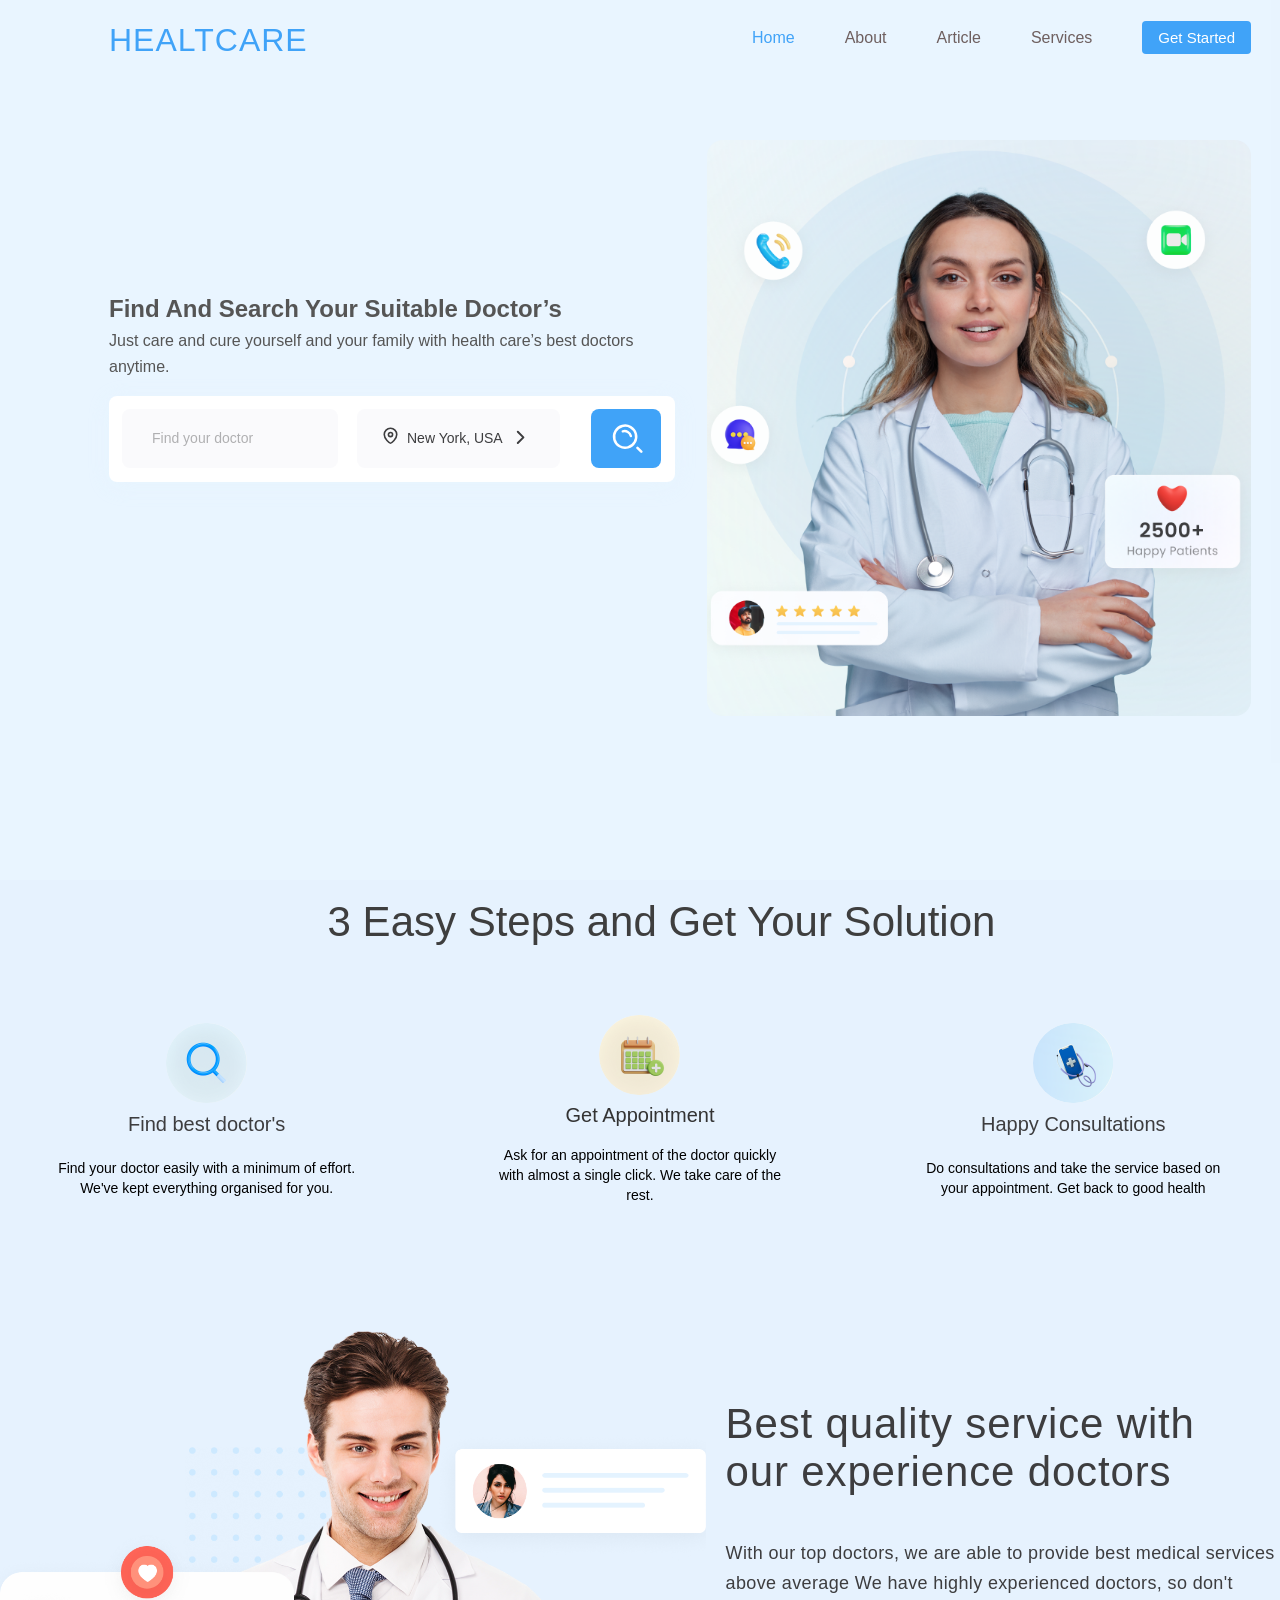
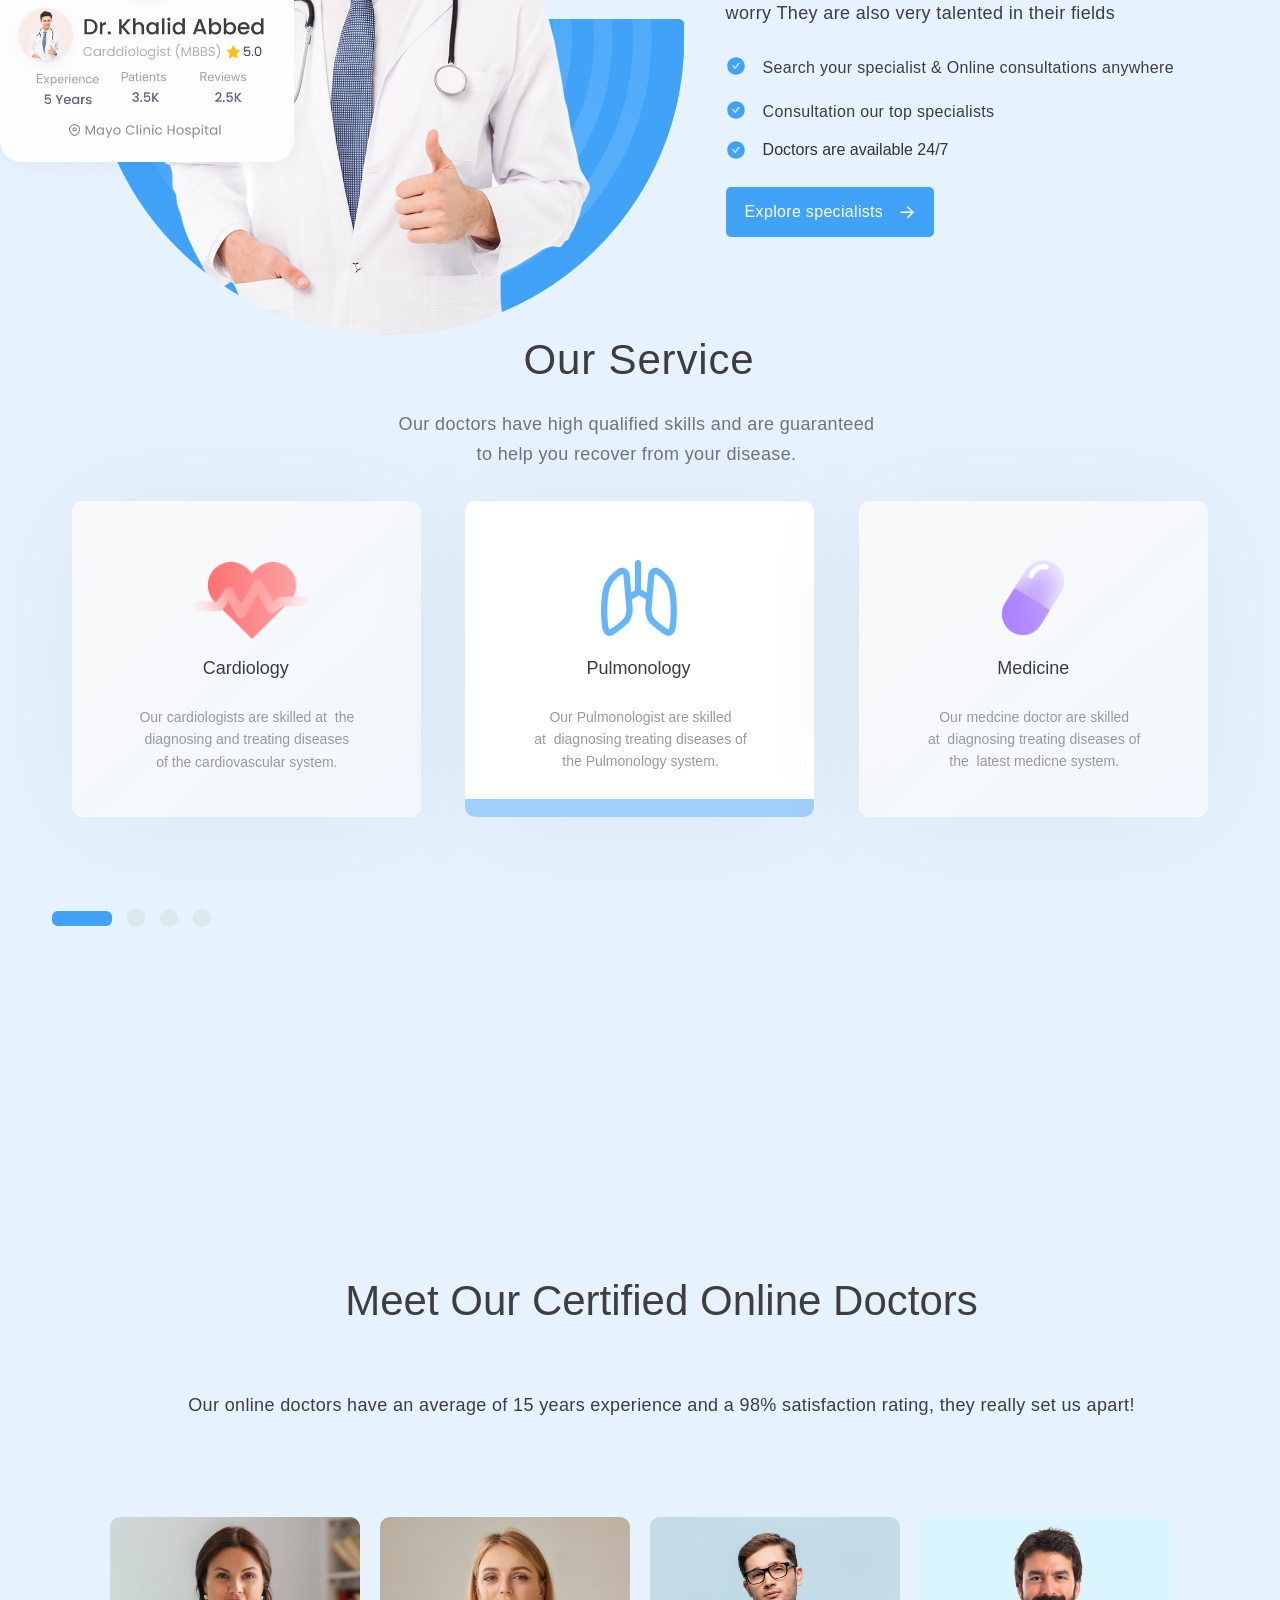
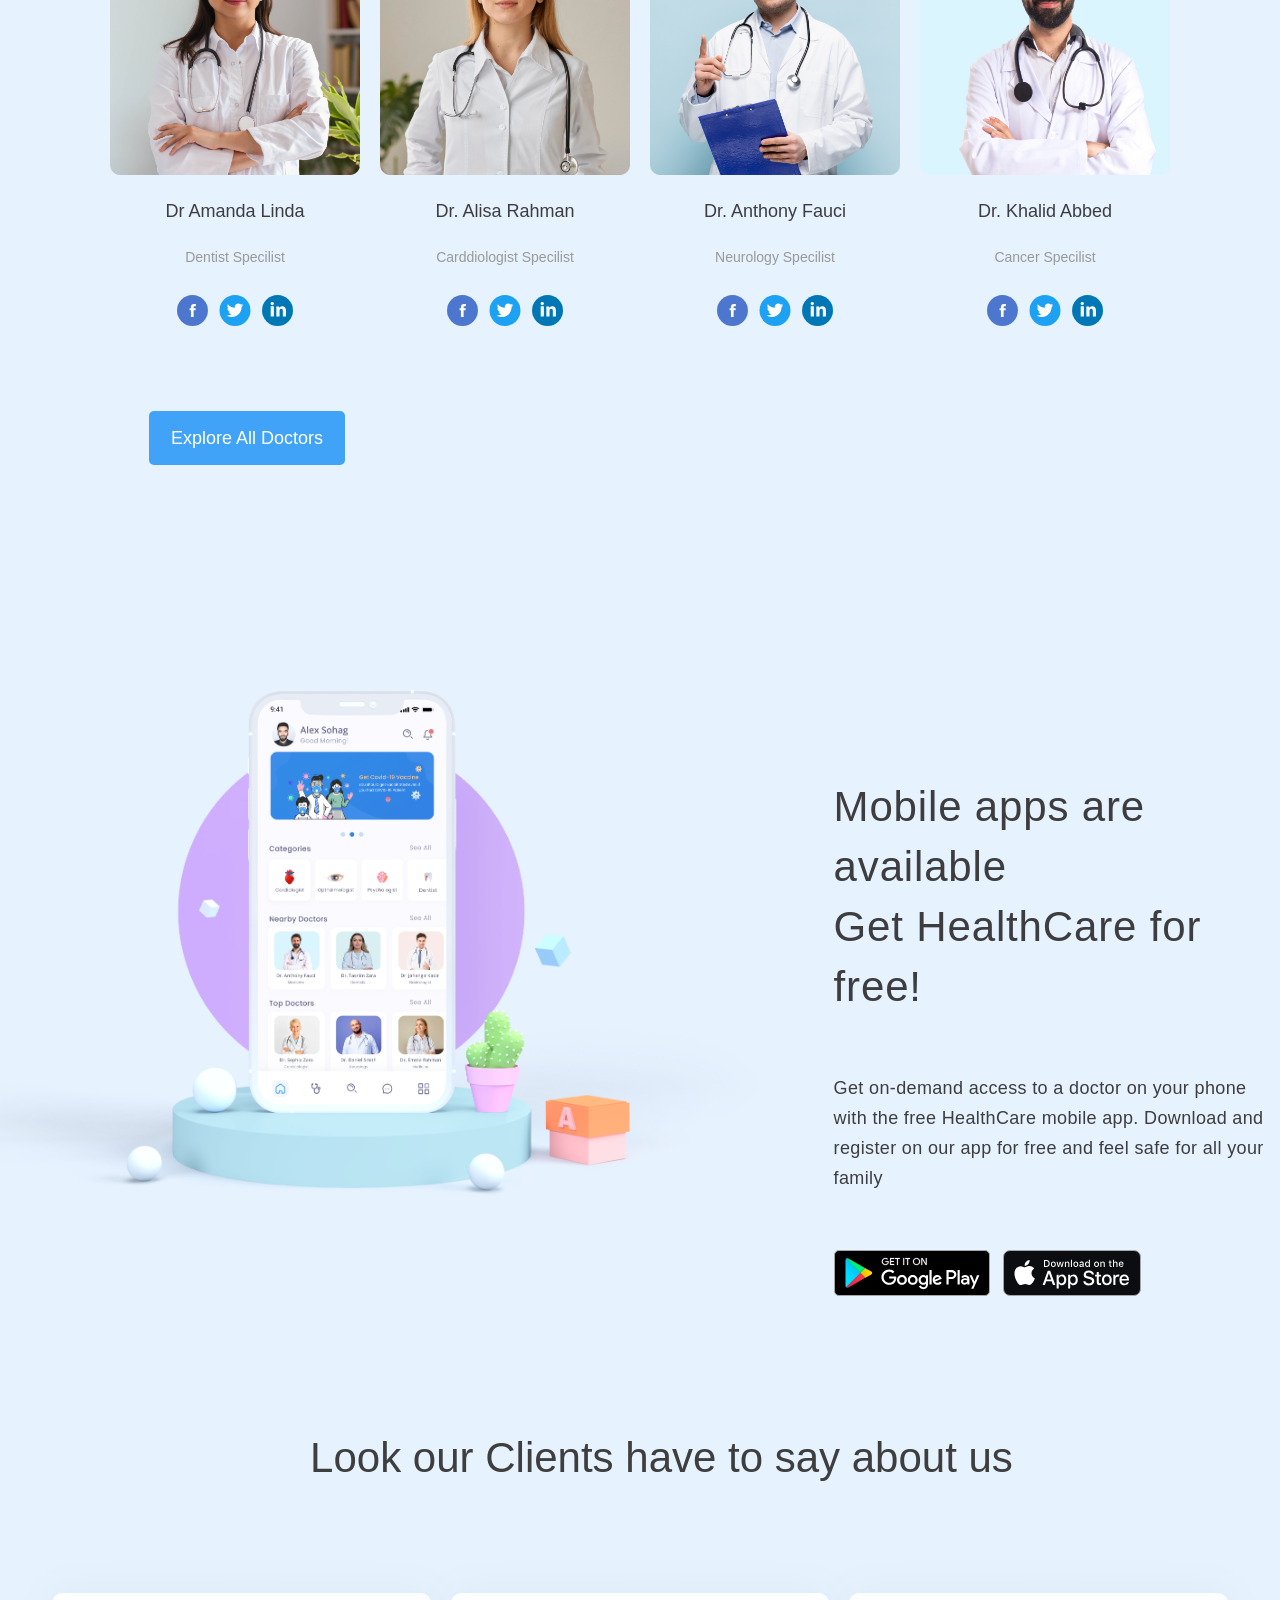
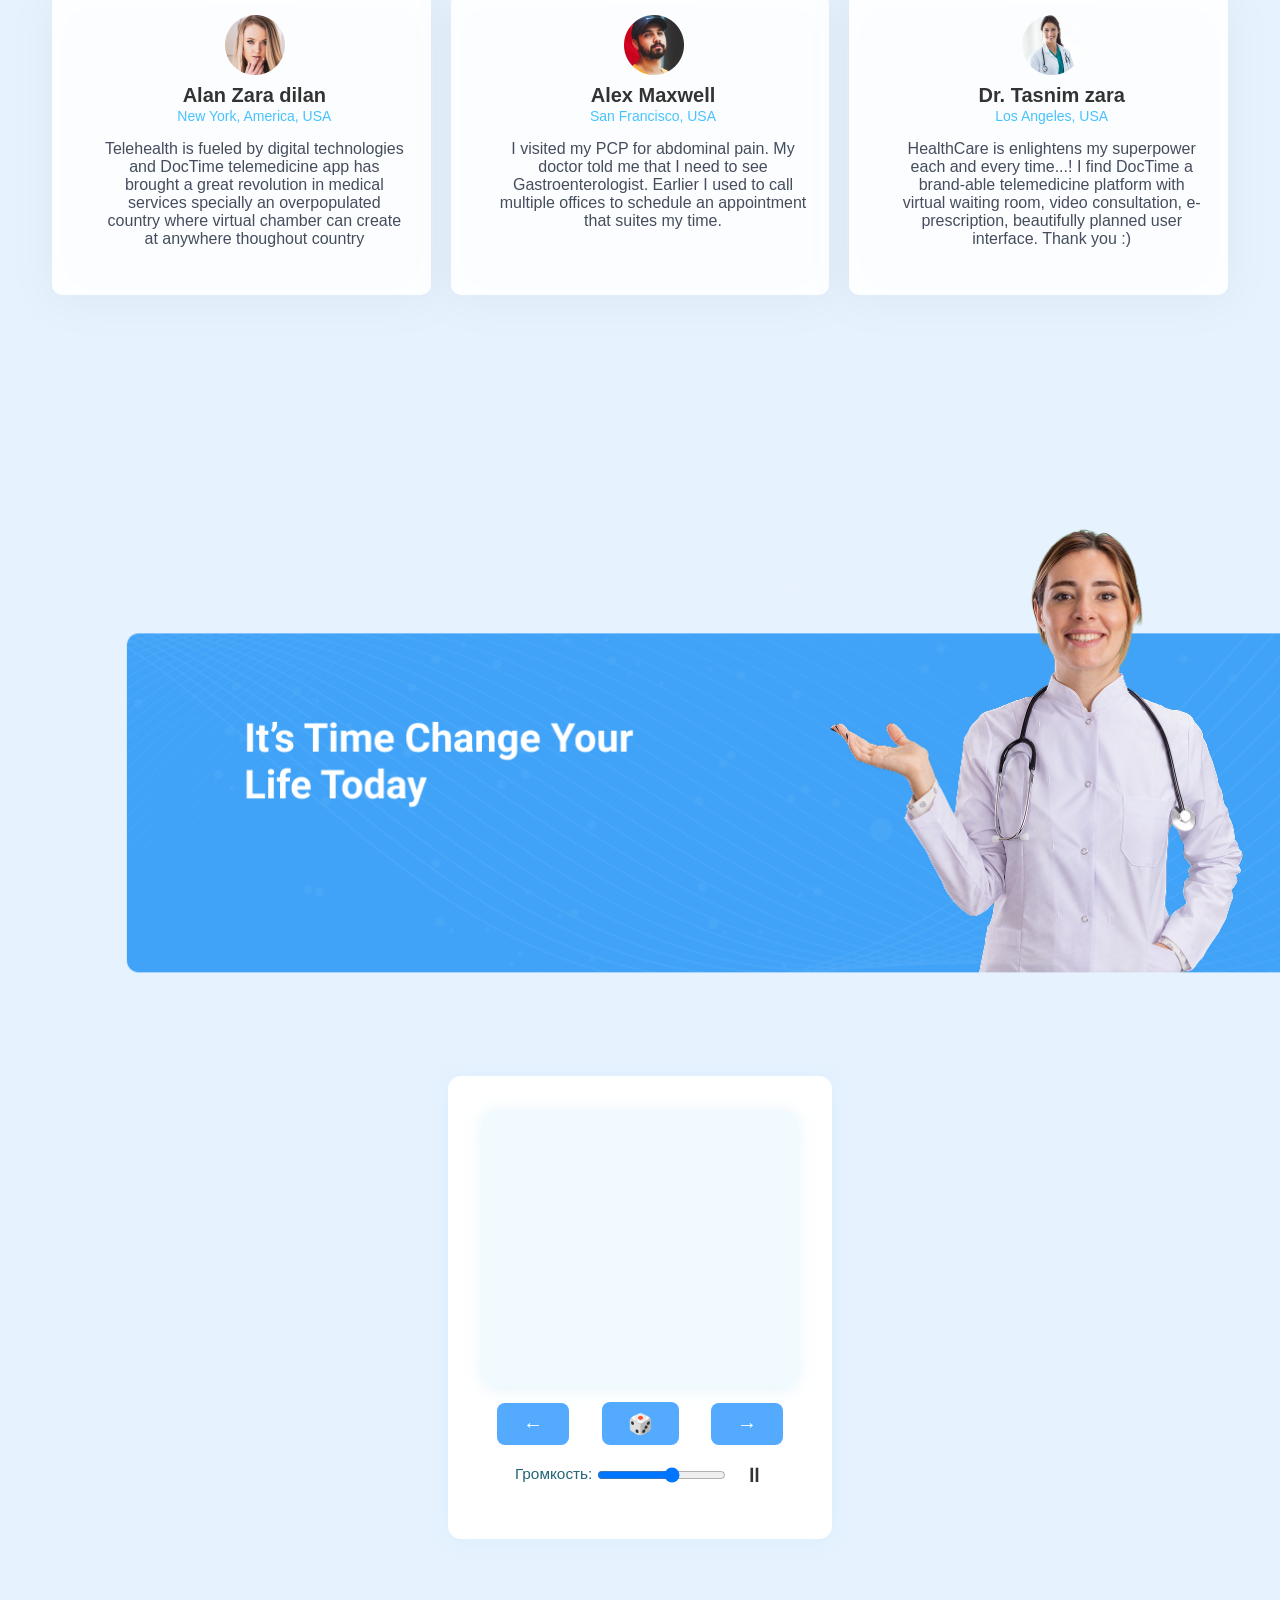
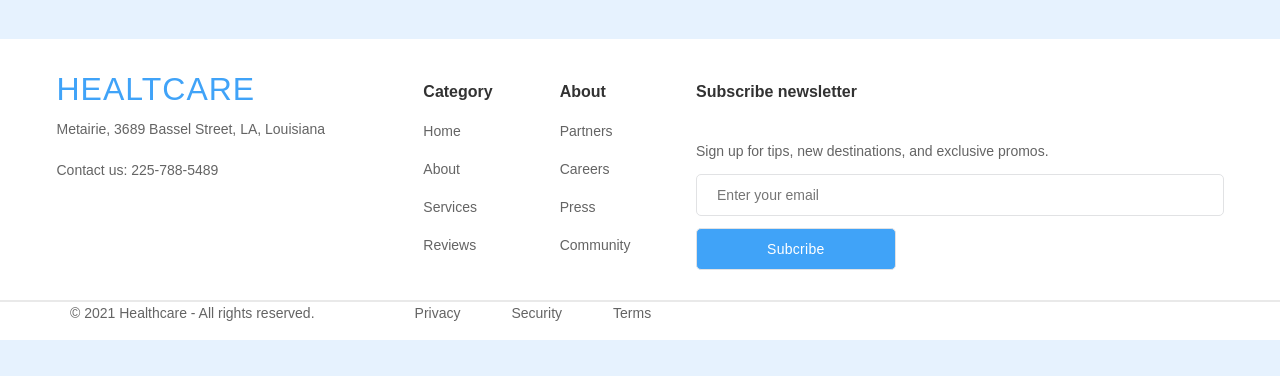
==== commit adf82d96: "fix" ====
--- a/Lab3_4/index.html
+++ b/Lab3_4/index.html
@@ -29,7 +29,7 @@
                         >Get Started</a
                       >
                     </li>
-                  </ul>
+                  </ul> 
                   <img src="img/burger.png" alt="" class="burger">
                 </nav>
               </div>
@@ -550,6 +550,33 @@
         <img src="img/banner.png" alt="" />
       </div>
 
+      <div class="gallery-container">
+        <div id="media-player">
+          <div class="gallery-image-wrap">
+            <img id="gallery-img" src="img/gallery1.jpg" alt="Галерея" />
+            <button id="gallery-video-btn" style="display:none;">▶ Смотреть видео</button>
+          </div>
+          <div class="gallery-controls">
+            <button class="gallery-btn" id="gallery-prev">←</button>
+            <button class="gallery-btn" id="gallery-random">🎲</button>
+            <button class="gallery-btn" id="gallery-next">→</button>
+          </div>
+          <div class="volume-block">
+            <label style="font-size:0.96em;color:#267;">Громкость: <input type="range" id="gallery-volume" min="0" max="1"
+                step="0.01" value="0.6"></label>
+            <span id="audio-state" title="Воспроизведение"
+              style="margin-left:14px;font-size:1.3em;vertical-align:middle;">🔊</span>
+          </div>
+        </div>
+      </div>
+  
+      <div id="modal-video-bg" class="modal-bg" style="display:none;">
+        <div class="modal-window" style="padding:0;max-width:720px;">
+          <button class="modal-close" id="modal-video-close" aria-label="Закрыть">&times;</button>
+          <video id="gallery-video" controls style="width:100%;max-height:68vh;" poster="img/gallery7.jpg"></video>
+        </div>
+      </div>
+
       <footer class="footer-section">
         <div class="footer-container">
           <div class="footer-content">
@@ -639,5 +666,6 @@
         </div>
       </footer>
     </div>
+    <script src="js/galery.js"></script>
   </body>
 </html>
--- a/Lab3_4/style.css
+++ b/Lab3_4/style.css
@@ -1949,4 +1949,91 @@
   .navigation-wrapper{
     gap:5px
   }
+}
+
+.gallery-container {
+  max-width: 480px;
+  margin: 3em auto 2em;
+  padding: 2.2em;
+  background: #fff;
+  border-radius: 13px;
+  box-shadow: 0 2px 20px #aee2fa28;
+}
+
+.gallery-image-wrap {
+  position: relative;
+  width: 100%;
+  overflow: hidden;
+  margin-bottom: 1em;
+  min-height: 275px;
+  background: #f1fbff;
+  border-radius: 12px;
+  box-shadow: 0 2px 18px #97ceef46;
+}
+
+#gallery-img {
+  width: 100%;
+  max-width: 340px;
+  display: block;
+  margin: auto;
+  border-radius: 12px;
+  opacity: 0;
+  transition: opacity 0.7s;
+  min-height: 220px;
+}
+
+#gallery-img.visible {
+  opacity: 1;
+}
+
+#gallery-video-btn {
+  position: absolute;
+  left: 0;
+  right: 0;
+  margin: auto;
+  bottom: 1.1em;
+  background: #35b6bb;
+  color: #fff;
+  border: none;
+  border-radius: 7px;
+  padding: .75em 2em;
+  font-size: 1.09em;
+  cursor: pointer;
+  display: block;
+}
+
+.gallery-controls {
+  text-align: center;
+  margin-bottom: 1.2em;
+}
+
+.gallery-btn {
+  font-size: 1.25em;
+  background: #53aaff;
+  color: #fff;
+  border: none;
+  border-radius: 8px;
+  padding: 0.48em 1.3em;
+  margin: 0 0.7em;
+  cursor: pointer;
+  transition: background .15s;
+}
+
+.gallery-btn:active {
+  background: #2178c7;
+}
+
+.volume-block {
+  text-align: center;
+  margin-top: -0.4em;
+  margin-bottom: 0.8em;
+}
+
+#gallery-volume {
+  vertical-align: middle;
+}
+
+#audio-state {
+  margin-left: 10px;
+  font-size: 1.19em;
 }
